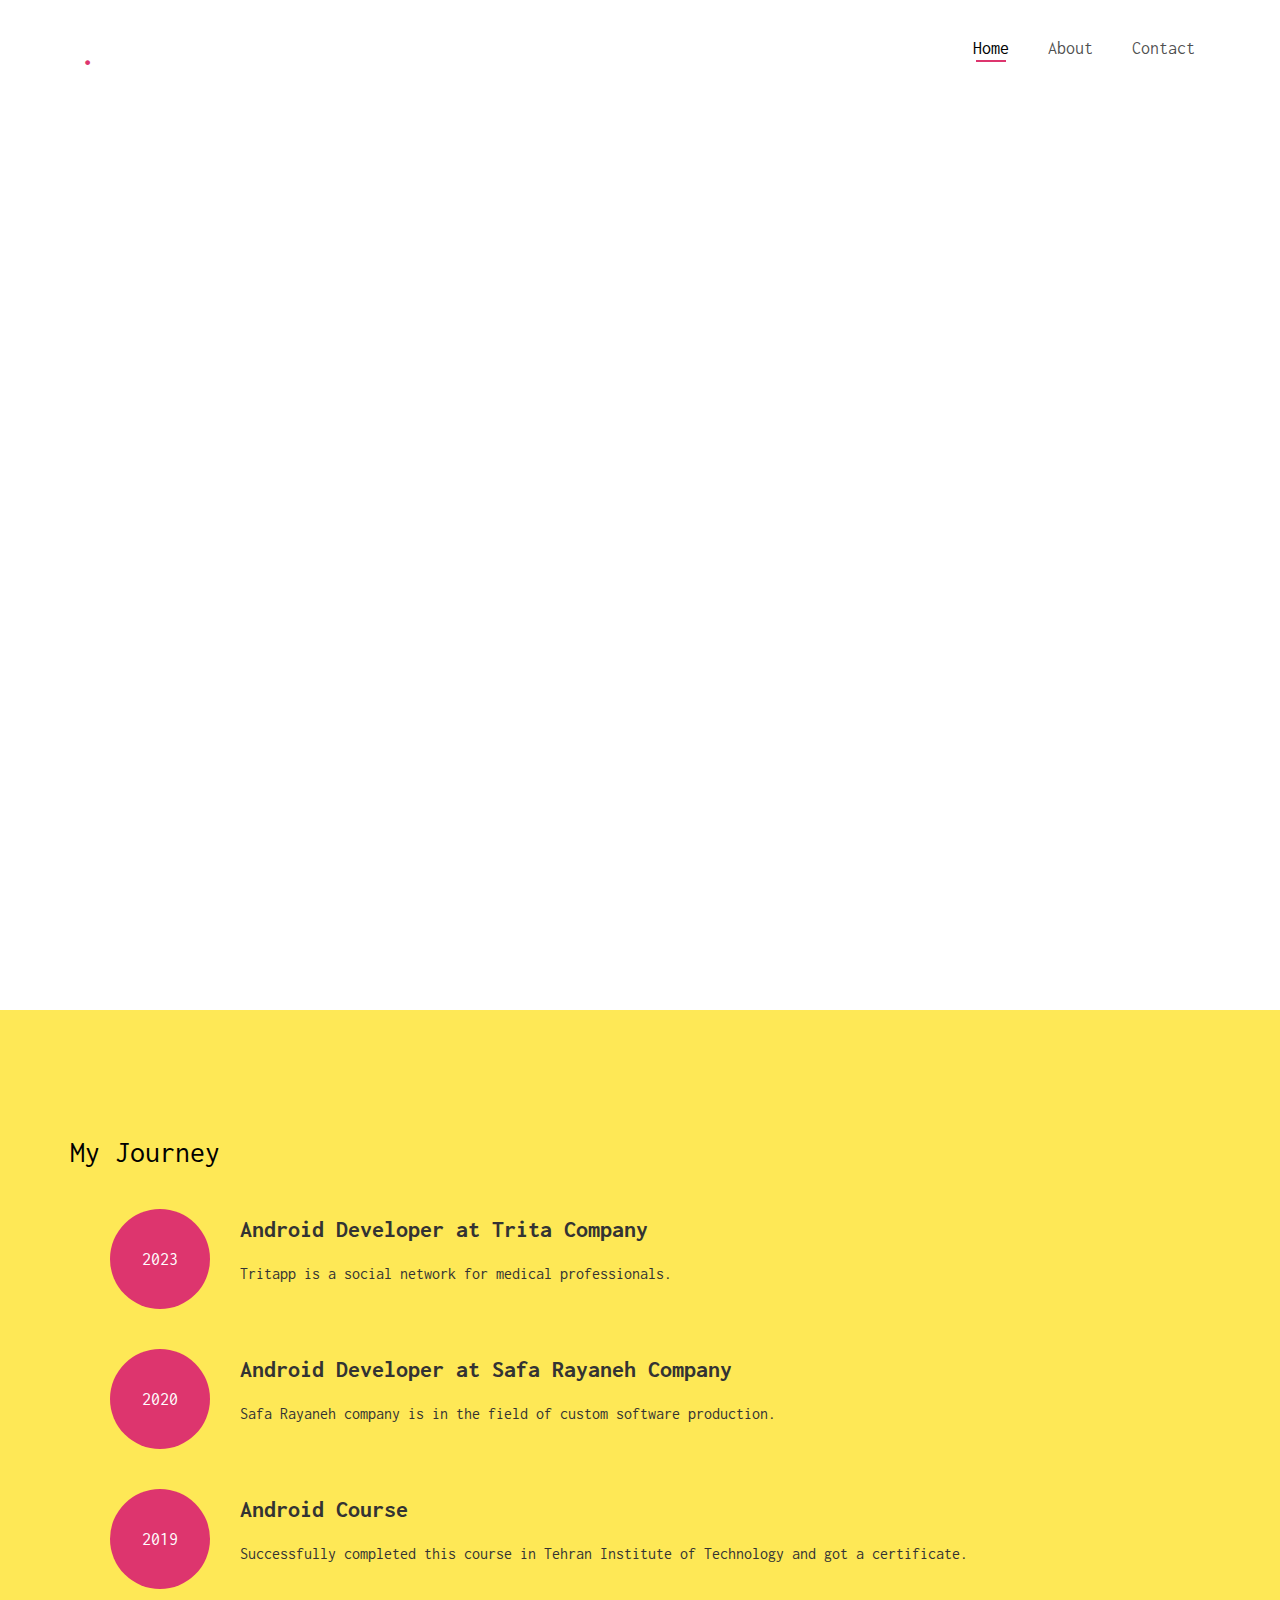
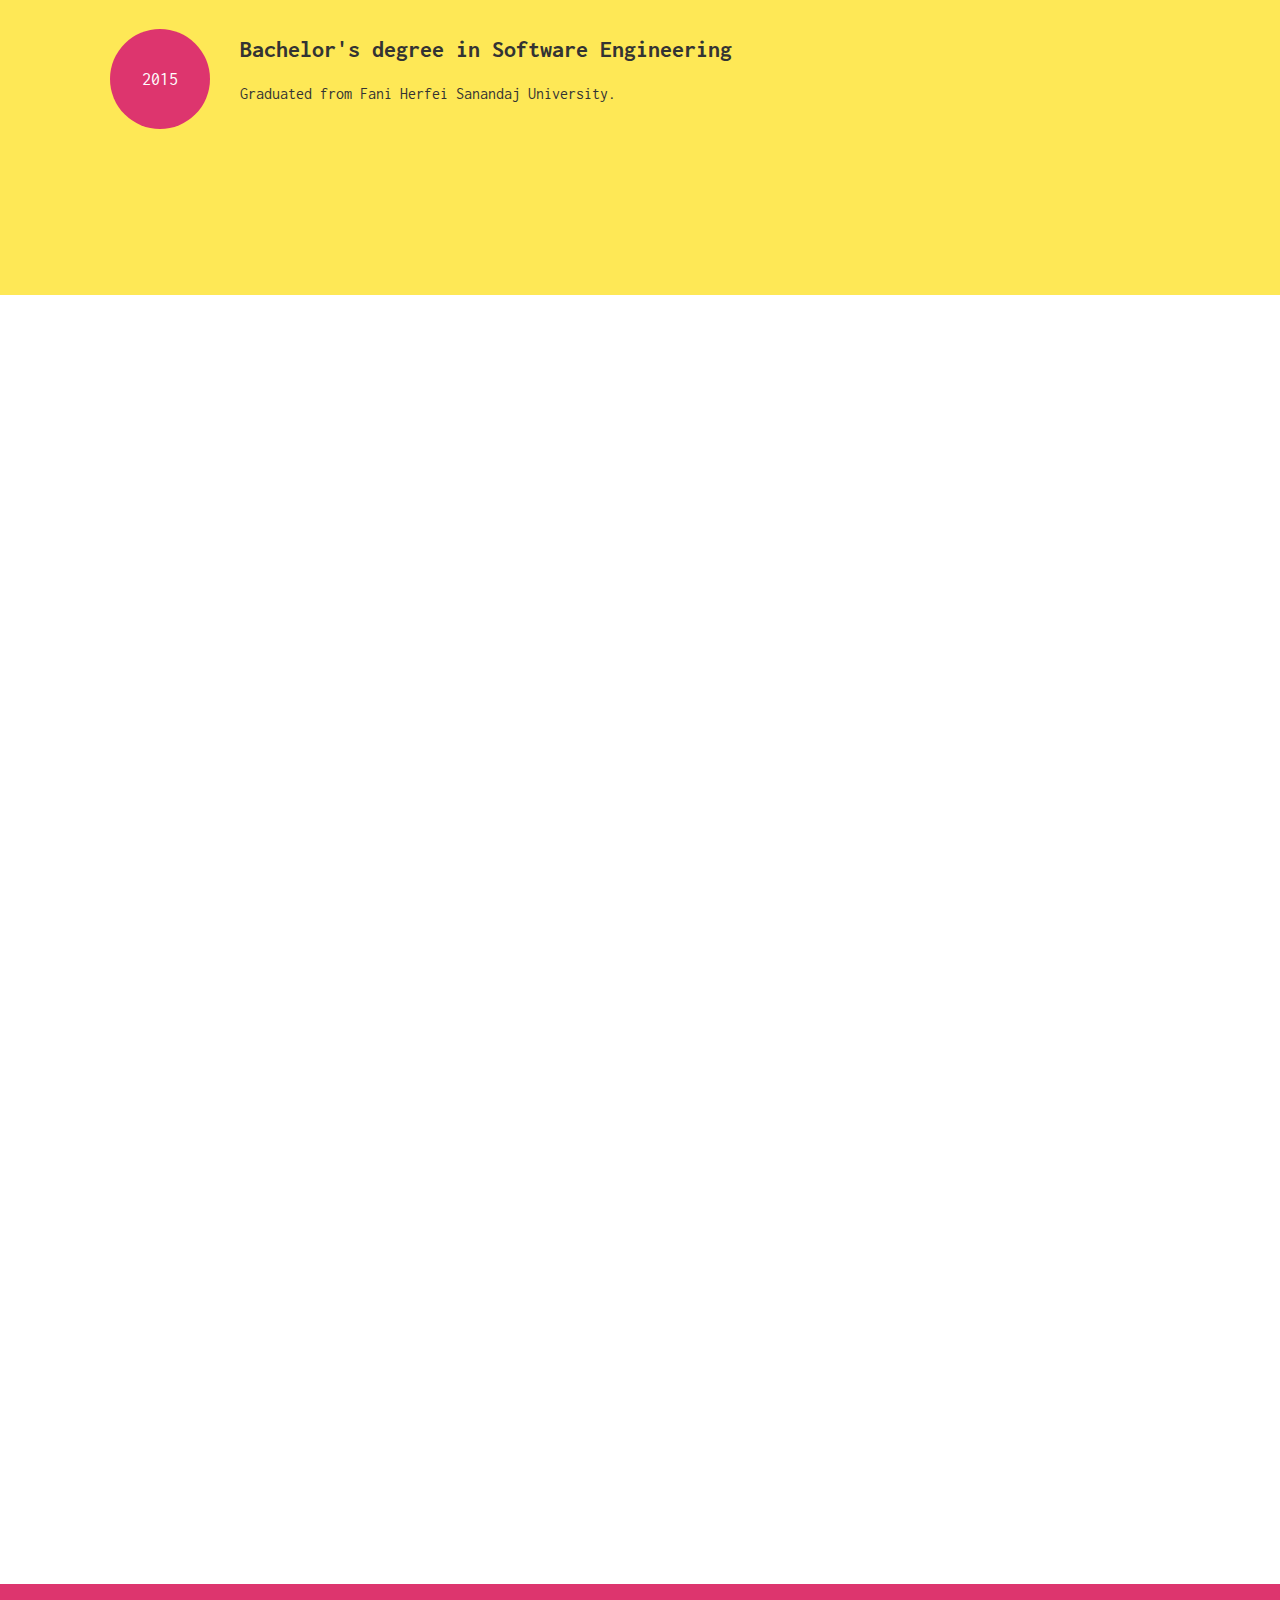
==== index.html @ fcc30fad "fix typo" ====
<!DOCTYPE HTML>
<html>
	<head>
	<meta charset="utf-8">
	<meta http-equiv="X-UA-Compatible" content="IE=edge">
	<title>Fatemeh Amani</title>
	<link rel="icon" type="image/png" href="images/Snapseed.jpeg">
	<meta name="viewport" content="width=device-width, initial-scale=1">
	<meta name="description" content="Fatemeh Amani Portfolio, Android Engineer" />
	<meta property="og:url" content="https://ftm-amani.github.io/">
	<meta property="og:title" content="Fatemeh Amani"/>
	<meta property="og:image" content="/images/link_prev"/>
	<meta property="og:site_name" content="Fatemeh Amani Portfolio"/>
	<meta property="og:description" content="Fatemeh Amani Portfolio, Android Engineer"/>
	<meta name="twitter:title" content="" />
	<meta name="twitter:image" content="" />
	<meta name="twitter:url" content="" />
	<meta name="twitter:card" content="" />

	<!-- <link href="https://fonts.googleapis.com/css?family=Work+Sans:300,400,500,700,800" rel="stylesheet">	 -->
	<link href="https://fonts.googleapis.com/css?family=Inconsolata:400,700" rel="stylesheet">
	
	<!-- Animate.css -->
	<link rel="stylesheet" href="css/animate.css">
	<!-- Icomoon Icon Fonts-->
	<link rel="stylesheet" href="css/icomoon.css">
	<!-- Bootstrap  -->
	<link rel="stylesheet" href="css/bootstrap.css">
	<!-- Flexslider  -->
	<link rel="stylesheet" href="css/flexslider.css">

	<!-- Theme style  -->
	<link rel="stylesheet" href="css/style.css">

	<!-- Modernizr JS -->
	<script src="js/modernizr-2.6.2.min.js"></script>
	<!-- FOR IE9 below -->
	<!--[if lt IE 9]>
	<script src="js/respond.min.js"></script>
	<![endif]-->

	</head>
	<body>
		
	<div class="fh5co-loader"></div>
	
	<div id="page">
	<nav class="fh5co-nav" role="navigation">
		<div class="top-menu">
			<div class="container">
				<div class="row">
					<div class="col-xs-2">
						<div id="fh5co-logo"><a href="index.html"> <span>.</span></a></div>
					</div>
					<div class="col-xs-10 text-right menu-1">
						<ul>
							<li class="active"><a href="index.html">Home</a></li>
							<li><a href="about.html">About</a></li>
							<li><a href="contact.html">Contact</a></li>
						</ul>
					</div>
				</div>
				
			</div>
		</div>
	</nav>

	<header id="fh5co-header" class="fh5co-cover js-fullheight" role="banner">
		<div class="overlay"></div>
		<div class="container">
			<div class="row">
				<div class="col-md-8 col-md-offset-2 text-center">
					<div class="display-t js-fullheight">
						<div class="display-tc js-fullheight animate-box" data-animate-effect="fadeIn">
							<h1>Hi I'm Fatemeh! An Android Engineer</h1>
							<h3>Welcome to my portfolio website!</h3>
							<h2>Software engineer with 3+ years of experience <br/>and a degree in Software Engineering. </h2>
							<p><a class="btn btn-primary btn-lg btn-demo" href="https://drive.google.com/file/d/1aONj9bUnPVr3xVka4IrszeZmKQ7oO79U/view?usp=sharing" download="your-resume.pdf" target="_blank">Download Resume</a></p>
						</div>
					</div>
				</div>
			</div>
		</div>
	</header>

		<div id="fh5co-features">
			<div class="container">
				<div class="services-padding">
					<style>
						.experience-container {
							display: flex;
							align-items: flex-start;
							margin: 40px;
						}

						.circle {
							width: 40px;
							height: 40px;
							padding: 50px;
							margin-right: 30px;
							background-color: #DD356E;
							border-radius: 50%;
							display: flex;
							justify-content: center;
							align-items: center;
							color: #fff;
							font-size: 18px;
							align-self: flex-start;
						}

						.experience-details {
							flex-grow: 1;
						}

						.experience-title {
							font-size: 24px;
							font-weight: bold;
							margin-bottom: 10px;
						}

						.experience-description {
							font-size: 16px;
							margin-bottom: 10px;
						}

						.experience-year {
							font-size: 14px;
							color: #777;
						}

						@media screen and (max-width: 768px) {
							.experience-container {
								flex-direction: column;
								align-items: flex-start;
							}
						}
					</style>

					<h2>My Journey</h2>
					<div class="experience-container">
						<div class="circle">2023</div>
						<div class="experience-details">
							<div class="experience-title">Android Developer at Trita Company</div>
							<div class="experience-description">Tritapp is a social network for medical professionals.
							</div>
						</div>
					</div>

					<div class="experience-container">
						<div class="circle">2020</div>
						<div class="experience-details">
							<div class="experience-title">Android Developer at Safa Rayaneh Company</div>
							<div class="experience-description">Safa Rayaneh company is in the field of custom software
								production.</div>
						</div>
					</div>

					<div class="experience-container">
						<div class="circle">2019</div>
						<div class="experience-details">
							<div class="experience-title">Android Course</div>
							<div class="experience-description">Successfully completed this course in Tehran Institute
								of Technology and got a certificate.</div>
						</div>
					</div>

					<div class="experience-container">
						<div class="circle">2015</div>
						<div class="experience-details">
							<div class="experience-title">Bachelor's degree in Software Engineering</div>
							<div class="experience-description">Graduated from Fani Herfei Sanandaj University.</div>
						</div>
					</div>
				</div>
			</div>
		</div>

	<div id="fh5co-blog">
		<div class="container">
			<div class="row animate-box">
				<div class="col-md-8 col-md-offset-2 text-center fh5co-heading">
					<h2>Recent Things I have developed throughout recent years</h2>
					<p>In this section, you'll find a selection of projects I've developed over the past few years. Each project represents a unique challenge and an opportunity for growth. Feel free to explore my work and get a glimpse of my skills and expertise.</p>
				</div>
			</div>
			<div class="row">
				<div class="col-md-4">
					<div class="fh5co-blog animate-box">
						<a href="#" class="blog-bg" style="background-image: url(images/ss2.jpg);"></a>
						<div class="blog-text">
							<h3><a href="#">Trit App</a></h3>
							<p>Tritapp connects medical professionals and plans to expand to include professionals from other fields for specialized support.</p>
						</div> 
					</div>
				</div>
				<div class="col-md-4">
					<div class="fh5co-blog animate-box">
						<a href="#" class="blog-bg" style="background-image: url(images/blog-2.jpg);"></a>
						<div class="blog-text">
							<h3><a href="#">Urban information management App</a></h3>
							<ul class="stuff">
							<p>The app is an urban information management tool for Android that offers real-time user location tracking.</p>
						</div> 
					</div>
				</div>
				<div class="col-md-4">
					<div class="fh5co-blog animate-box">
						<a href="#" class="blog-bg" style="background-image: url(images/ss3.jpg);"></a>
						<div class="blog-text">
							<h3><a href="#">To DO List</a></h3>
							<p>Useful To Do List app, Daily management of tasks, goals and projects.</p>
						</div> 
					</div>
				</div>
			</div>
		</div>
	</div>
	
	<div id="fh5co-started">
		<div class="overlay"></div>
		<div class="container">
			<div class="row animate-box">
				<div class="col-md-8 col-md-offset-2 text-center fh5co-heading">
					<h2>Hire ME!</h2>
					<p>Explore my skills and experience – I'm eager to contribute to your success.</p>
					<p><a href="contact.html" class="btn btn-default btn-lg">Contact Me</a></p>
				</div>
			</div>
		</div>
	</div>

	</div>

	<div class="gototop js-top">
		<a href="#" class="js-gotop"><i class="icon-arrow-up22"></i></a>
	</div>
	
	<!-- jQuery -->
	<script src="js/jquery.min.js"></script>
	<!-- jQuery Easing -->
	<script src="js/jquery.easing.1.3.js"></script>
	<!-- Bootstrap -->
	<script src="js/bootstrap.min.js"></script>
	<!-- Waypoints -->
	<script src="js/jquery.waypoints.min.js"></script>
	<!-- Flexslider -->
	<script src="js/jquery.flexslider-min.js"></script>
	<!-- Main -->
	<script src="js/main.js"></script>

	</body>
</html>
---- css/icomoon.css ----
@font-face {
    font-family: 'icomoon';
    src:    url('fonts/icomoon.eot?1oniuf');
    src:    url('fonts/icomoon.eot?1oniuf#iefix') format('embedded-opentype'),
        url('fonts/icomoon.ttf?1oniuf') format('truetype'),
        url('fonts/icomoon.woff?1oniuf') format('woff'),
        url('fonts/icomoon.svg?1oniuf#icomoon') format('svg');
    font-weight: normal;
    font-style: normal;
}

[class^="icon-"], [class*=" icon-"] {
    /* use !important to prevent issues with browser extensions that change fonts */
    font-family: 'icomoon' !important;
    speak: none;
    font-style: normal;
    font-weight: normal;
    font-variant: normal;
    text-transform: none;
    line-height: 1;

    /* Better Font Rendering =========== */
    -webkit-font-smoothing: antialiased;
    -moz-osx-font-smoothing: grayscale;
}

.icon-mobile:before {
    content: "\e000";
}
.icon-laptop:before {
    content: "\e001";
}
.icon-desktop:before {
    content: "\e002";
}
.icon-tablet:before {
    content: "\e003";
}
.icon-phone:before {
    content: "\e004";
}
.icon-document:before {
    content: "\e005";
}
.icon-documents:before {
    content: "\e006";
}
.icon-search:before {
    content: "\e007";
}
.icon-clipboard:before {
    content: "\e008";
}
.icon-newspaper:before {
    content: "\e009";
}
.icon-notebook:before {
    content: "\e00a";
}
.icon-book-open:before {
    content: "\e00b";
}
.icon-browser:before {
    content: "\e00c";
}
.icon-calendar:before {
    content: "\e00d";
}
.icon-presentation:before {
    content: "\e00e";
}
.icon-picture:before {
    content: "\e00f";
}
.icon-pictures:before {
    content: "\e010";
}
.icon-video:before {
    content: "\e011";
}
.icon-camera:before {
    content: "\e012";
}
.icon-printer:before {
    content: "\e013";
}
.icon-toolbox:before {
    content: "\e014";
}
.icon-briefcase:before {
    content: "\e015";
}
.icon-wallet:before {
    content: "\e016";
}
.icon-gift:before {
    content: "\e017";
}
.icon-bargraph:before {
    content: "\e018";
}
.icon-grid:before {
    content: "\e019";
}
.icon-expand:before {
    content: "\e01a";
}
.icon-focus:before {
    content: "\e01b";
}
.icon-edit:before {
    content: "\e01c";
}
.icon-adjustments:before {
    content: "\e01d";
}
.icon-ribbon:before {
    content: "\e01e";
}
.icon-hourglass:before {
    content: "\e01f";
}
.icon-lock:before {
    content: "\e020";
}
.icon-megaphone:before {
    content: "\e021";
}
.icon-shield:before {
    content: "\e022";
}
.icon-trophy:before {
    content: "\e023";
}
.icon-flag:before {
    content: "\e024";
}
.icon-map:before {
    content: "\e025";
}
.icon-puzzle:before {
    content: "\e026";
}
.icon-basket:before {
    content: "\e027";
}
.icon-envelope:before {
    content: "\e028";
}
.icon-streetsign:before {
    content: "\e029";
}
.icon-telescope:before {
    content: "\e02a";
}
.icon-gears:before {
    content: "\e02b";
}
.icon-key:before {
    content: "\e02c";
}
.icon-paperclip:before {
    content: "\e02d";
}
.icon-attachment:before {
    content: "\e02e";
}
.icon-pricetags:before {
    content: "\e02f";
}
.icon-lightbulb:before {
    content: "\e030";
}
.icon-layers:before {
    content: "\e031";
}
.icon-pencil:before {
    content: "\e032";
}
.icon-tools:before {
    content: "\e033";
}
.icon-tools-2:before {
    content: "\e034";
}
.icon-scissors:before {
    content: "\e035";
}
.icon-paintbrush:before {
    content: "\e036";
}
.icon-magnifying-glass:before {
    content: "\e037";
}
.icon-circle-compass:before {
    content: "\e038";
}
.icon-linegraph:before {
    content: "\e039";
}
.icon-mic:before {
    content: "\e03a";
}
.icon-strategy:before {
    content: "\e03b";
}
.icon-beaker:before {
    content: "\e03c";
}
.icon-caution:before {
    content: "\e03d";
}
.icon-recycle:before {
    content: "\e03e";
}
.icon-anchor:before {
    content: "\e03f";
}
.icon-profile-male:before {
    content: "\e040";
}
.icon-profile-female:before {
    content: "\e041";
}
.icon-bike:before {
    content: "\e042";
}
.icon-wine:before {
    content: "\e043";
}
.icon-hotairballoon:before {
    content: "\e044";
}
.icon-globe:before {
    content: "\e045";
}
.icon-genius:before {
    content: "\e046";
}
.icon-map-pin:before {
    content: "\e047";
}
.icon-dial:before {
    content: "\e048";
}
.icon-chat:before {
    content: "\e049";
}
.icon-heart:before {
    content: "\e04a";
}
.icon-cloud:before {
    content: "\e04b";
}
.icon-upload:before {
    content: "\e04c";
}
.icon-download:before {
    content: "\e04d";
}
.icon-target:before {
    content: "\e04e";
}
.icon-hazardous:before {
    content: "\e04f";
}
.icon-piechart:before {
    content: "\e050";
}
.icon-speedometer:before {
    content: "\e051";
}
.icon-global:before {
    content: "\e052";
}
.icon-compass:before {
    content: "\e053";
}
.icon-lifesaver:before {
    content: "\e054";
}
.icon-clock:before {
    content: "\e055";
}
.icon-aperture:before {
    content: "\e056";
}
.icon-quote:before {
    content: "\e057";
}
.icon-scope:before {
    content: "\e058";
}
.icon-alarmclock:before {
    content: "\e059";
}
.icon-refresh:before {
    content: "\e05a";
}
.icon-happy:before {
    content: "\e05b";
}
.icon-sad:before {
    content: "\e05c";
}
.icon-facebook:before {
    content: "\e05d";
}
.icon-twitter:before {
    content: "\e05e";
}
.icon-googleplus:before {
    content: "\e05f";
}
.icon-rss:before {
    content: "\e060";
}
.icon-tumblr:before {
    content: "\e061";
}
.icon-linkedin:before {
    content: "\e062";
}
.icon-dribbble:before {
    content: "\e063";
}
.icon-box2:before {
    content: "\ea82";
}
.icon-write:before {
    content: "\ea83";
}
.icon-clock2:before {
    content: "\ea84";
}
.icon-reply2:before {
    content: "\ea85";
}
.icon-reply-all2:before {
    content: "\ea86";
}
.icon-forward2:before {
    content: "\ea87";
}
.icon-flag2:before {
    content: "\ea88";
}
.icon-search2:before {
    content: "\ea89";
}
.icon-trash2:before {
    content: "\ea8a";
}
.icon-envelope2:before {
    content: "\ea8b";
}
.icon-bubble:before {
    content: "\ea8c";
}
.icon-bubbles:before {
    content: "\ea8d";
}
.icon-user2:before {
    content: "\ea8e";
}
.icon-users2:before {
    content: "\ea8f";
}
.icon-cloud2:before {
    content: "\ea90";
}
.icon-download2:before {
    content: "\ea91";
}
.icon-upload2:before {
    content: "\ea92";
}
.icon-rain:before {
    content: "\ea93";
}
.icon-sun:before {
    content: "\ea94";
}
.icon-moon2:before {
    content: "\ea95";
}
.icon-bell2:before {
    content: "\ea96";
}
.icon-folder2:before {
    content: "\ea97";
}
.icon-pin2:before {
    content: "\ea98";
}
.icon-sound2:before {
    content: "\ea99";
}
.icon-microphone:before {
    content: "\ea9a";
}
.icon-camera2:before {
    content: "\ea9b";
}
.icon-image2:before {
    content: "\ea9c";
}
.icon-cog2:before {
    content: "\ea9d";
}
.icon-calendar2:before {
    content: "\ea9e";
}
.icon-book2:before {
    content: "\ea9f";
}
.icon-map-marker:before {
    content: "\eaa0";
}
.icon-store:before {
    content: "\eaa1";
}
.icon-support:before {
    content: "\eaa2";
}
.icon-tag2:before {
    content: "\eaa3";
}
.icon-heart2:before {
    content: "\eaa4";
}
.icon-video-camera:before {
    content: "\eaa5";
}
.icon-trophy2:before {
    content: "\eaa6";
}
.icon-cart:before {
    content: "\eaa7";
}
.icon-eye2:before {
    content: "\eaa8";
}
.icon-cancel:before {
    content: "\eaa9";
}
.icon-chart:before {
    content: "\eaaa";
}
.icon-target2:before {
    content: "\eaab";
}
.icon-printer2:before {
    content: "\eaac";
}
.icon-location2:before {
    content: "\eaad";
}
.icon-bookmark2:before {
    content: "\eaae";
}
.icon-monitor:before {
    content: "\eaaf";
}
.icon-cross2:before {
    content: "\eab0";
}
.icon-plus2:before {
    content: "\eab1";
}
.icon-left:before {
    content: "\eab2";
}
.icon-up:before {
    content: "\eab3";
}
.icon-browser2:before {
    content: "\eab4";
}
.icon-windows:before {
    content: "\eab5";
}
.icon-switch2:before {
    content: "\eab6";
}
.icon-dashboard:before {
    content: "\eab7";
}
.icon-play:before {
    content: "\eab8";
}
.icon-fast-forward:before {
    content: "\eab9";
}
.icon-next:before {
    content: "\eaba";
}
.icon-refresh2:before {
    content: "\eabb";
}
.icon-film:before {
    content: "\eabc";
}
.icon-home2:before {
    content: "\eabd";
}
.icon-add-to-list:before {
    content: "\e901";
}
.icon-classic-computer:before {
    content: "\e902";
}
.icon-controller-fast-backward:before {
    content: "\e903";
}
.icon-creative-commons-attribution:before {
    content: "\e904";
}
.icon-creative-commons-noderivs:before {
    content: "\e905";
}
.icon-creative-commons-noncommercial-eu:before {
    content: "\e906";
}
.icon-creative-commons-noncommercial-us:before {
    content: "\e907";
}
.icon-creative-commons-public-domain:before {
    content: "\e908";
}
.icon-creative-commons-remix:before {
    content: "\e909";
}
.icon-creative-commons-share:before {
    content: "\e90a";
}
.icon-creative-commons-sharealike:before {
    content: "\e90b";
}
.icon-creative-commons:before {
    content: "\e90c";
}
.icon-document-landscape:before {
    content: "\e90d";
}
.icon-remove-user:before {
    content: "\e90e";
}
.icon-warning:before {
    content: "\e90f";
}
.icon-arrow-bold-down:before {
    content: "\e910";
}
.icon-arrow-bold-left:before {
    content: "\e911";
}
.icon-arrow-bold-right:before {
    content: "\e912";
}
.icon-arrow-bold-up:before {
    content: "\e913";
}
.icon-arrow-down:before {
    content: "\e914";
}
.icon-arrow-left:before {
    content: "\e915";
}
.icon-arrow-long-down:before {
    content: "\e916";
}
.icon-arrow-long-left:before {
    content: "\e917";
}
.icon-arrow-long-right:before {
    content: "\e918";
}
.icon-arrow-long-up:before {
    content: "\e919";
}
.icon-arrow-right:before {
    content: "\e91a";
}
.icon-arrow-up:before {
    content: "\e91b";
}
.icon-arrow-with-circle-down:before {
    content: "\e91c";
}
.icon-arrow-with-circle-left:before {
    content: "\e91d";
}
.icon-arrow-with-circle-right:before {
    content: "\e91e";
}
.icon-arrow-with-circle-up:before {
    content: "\e91f";
}
.icon-bookmark:before {
    content: "\e920";
}
.icon-bookmarks:before {
    content: "\e921";
}
.icon-chevron-down:before {
    content: "\e922";
}
.icon-chevron-left:before {
    content: "\e923";
}
.icon-chevron-right:before {
    content: "\e924";
}
.icon-chevron-small-down:before {
    content: "\e925";
}
.icon-chevron-small-left:before {
    content: "\e926";
}
.icon-chevron-small-right:before {
    content: "\e927";
}
.icon-chevron-small-up:before {
    content: "\e928";
}
.icon-chevron-thin-down:before {
    content: "\e929";
}
.icon-chevron-thin-left:before {
    content: "\e92a";
}
.icon-chevron-thin-right:before {
    content: "\e92b";
}
.icon-chevron-thin-up:before {
    content: "\e92c";
}
.icon-chevron-up:before {
    content: "\e92d";
}
.icon-chevron-with-circle-down:before {
    content: "\e92e";
}
.icon-chevron-with-circle-left:before {
    content: "\e92f";
}
.icon-chevron-with-circle-right:before {
    content: "\e930";
}
.icon-chevron-with-circle-up:before {
    content: "\e931";
}
.icon-cloud3:before {
    content: "\e932";
}
.icon-controller-fast-forward:before {
    content: "\e933";
}
.icon-controller-jump-to-start:before {
    content: "\e934";
}
.icon-controller-next:before {
    content: "\e935";
}
.icon-controller-paus:before {
    content: "\e936";
}
.icon-controller-play:before {
    content: "\e937";
}
.icon-controller-record:before {
    content: "\e938";
}
.icon-controller-stop:before {
    content: "\e939";
}
.icon-controller-volume:before {
    content: "\e93a";
}
.icon-dot-single:before {
    content: "\e93b";
}
.icon-dots-three-horizontal:before {
    content: "\e93c";
}
.icon-dots-three-vertical:before {
    content: "\e93d";
}
.icon-dots-two-horizontal:before {
    content: "\e93e";
}
.icon-dots-two-vertical:before {
    content: "\e93f";
}
.icon-download3:before {
    content: "\e940";
}
.icon-emoji-flirt:before {
    content: "\e941";
}
.icon-flow-branch:before {
    content: "\e942";
}
.icon-flow-cascade:before {
    content: "\e943";
}
.icon-flow-line:before {
    content: "\e944";
}
.icon-flow-parallel:before {
    content: "\e945";
}
.icon-flow-tree:before {
    content: "\e946";
}
.icon-install:before {
    content: "\e947";
}
.icon-layers2:before {
    content: "\e948";
}
.icon-open-book:before {
    content: "\e949";
}
.icon-resize-100:before {
    content: "\e94a";
}
.icon-resize-full-screen:before {
    content: "\e94b";
}
.icon-save:before {
    content: "\e94c";
}
.icon-select-arrows:before {
    content: "\e94d";
}
.icon-sound-mute:before {
    content: "\e94e";
}
.icon-sound:before {
    content: "\e94f";
}
.icon-trash:before {
    content: "\e950";
}
.icon-triangle-down:before {
    content: "\e951";
}
.icon-triangle-left:before {
    content: "\e952";
}
.icon-triangle-right:before {
    content: "\e953";
}
.icon-triangle-up:before {
    content: "\e954";
}
.icon-uninstall:before {
    content: "\e955";
}
.icon-upload-to-cloud:before {
    content: "\e956";
}
.icon-upload3:before {
    content: "\e957";
}
.icon-add-user:before {
    content: "\e958";
}
.icon-address:before {
    content: "\e959";
}
.icon-adjust:before {
    content: "\e95a";
}
.icon-air:before {
    content: "\e95b";
}
.icon-aircraft-landing:before {
    content: "\e95c";
}
.icon-aircraft-take-off:before {
    content: "\e95d";
}
.icon-aircraft:before {
    content: "\e95e";
}
.icon-align-bottom:before {
    content: "\e95f";
}
.icon-align-horizontal-middle:before {
    content: "\e960";
}
.icon-align-left:before {
    content: "\e961";
}
.icon-align-right:before {
    content: "\e962";
}
.icon-align-top:before {
    content: "\e963";
}
.icon-align-vertical-middle:before {
    content: "\e964";
}
.icon-archive:before {
    content: "\e965";
}
.icon-area-graph:before {
    content: "\e966";
}
.icon-attachment2:before {
    content: "\e967";
}
.icon-awareness-ribbon:before {
    content: "\e968";
}
.icon-back-in-time:before {
    content: "\e969";
}
.icon-back:before {
    content: "\e96a";
}
.icon-bar-graph:before {
    content: "\e96b";
}
.icon-battery:before {
    content: "\e96c";
}
.icon-beamed-note:before {
    content: "\e96d";
}
.icon-bell:before {
    content: "\e96e";
}
.icon-blackboard:before {
    content: "\e96f";
}
.icon-block:before {
    content: "\e970";
}
.icon-book:before {
    content: "\e971";
}
.icon-bowl:before {
    content: "\e972";
}
.icon-box:before {
    content: "\e973";
}
.icon-briefcase2:before {
    content: "\e974";
}
.icon-browser3:before {
    content: "\e975";
}
.icon-brush:before {
    content: "\e976";
}
.icon-bucket:before {
    content: "\e977";
}
.icon-cake:before {
    content: "\e978";
}
.icon-calculator:before {
    content: "\e979";
}
.icon-calendar3:before {
    content: "\e97a";
}
.icon-camera3:before {
    content: "\e97b";
}
.icon-ccw:before {
    content: "\e97c";
}
.icon-chat2:before {
    content: "\e97d";
}
.icon-check:before {
    content: "\e97e";
}
.icon-circle-with-cross:before {
    content: "\e97f";
}
.icon-circle-with-minus:before {
    content: "\e980";
}
.icon-circle-with-plus:before {
    content: "\e981";
}
.icon-circle:before {
    content: "\e982";
}
.icon-circular-graph:before {
    content: "\e983";
}
.icon-clapperboard:before {
    content: "\e984";
}
.icon-clipboard2:before {
    content: "\e985";
}
.icon-clock3:before {
    content: "\e986";
}
.icon-code:before {
    content: "\e987";
}
.icon-cog:before {
    content: "\e988";
}
.icon-colours:before {
    content: "\e989";
}
.icon-compass2:before {
    content: "\e98a";
}
.icon-copy:before {
    content: "\e98b";
}
.icon-credit-card:before {
    content: "\e98c";
}
.icon-credit:before {
    content: "\e98d";
}
.icon-cross:before {
    content: "\e98e";
}
.icon-cup:before {
    content: "\e98f";
}
.icon-cw:before {
    content: "\e990";
}
.icon-cycle:before {
    content: "\e991";
}
.icon-database:before {
    content: "\e992";
}
.icon-dial-pad:before {
    content: "\e993";
}
.icon-direction:before {
    content: "\e994";
}
.icon-document2:before {
    content: "\e995";
}
.icon-documents2:before {
    content: "\e996";
}
.icon-drink:before {
    content: "\e997";
}
.icon-drive:before {
    content: "\e998";
}
.icon-drop:before {
    content: "\e999";
}
.icon-edit2:before {
    content: "\e99a";
}
.icon-email:before {
    content: "\e99b";
}
.icon-emoji-happy:before {
    content: "\e99c";
}
.icon-emoji-neutral:before {
    content: "\e99d";
}
.icon-emoji-sad:before {
    content: "\e99e";
}
.icon-erase:before {
    content: "\e99f";
}
.icon-eraser:before {
    content: "\e9a0";
}
.icon-export:before {
    content: "\e9a1";
}
.icon-eye:before {
    content: "\e9a2";
}
.icon-feather:before {
    content: "\e9a3";
}
.icon-flag3:before {
    content: "\e9a4";
}
.icon-flash:before {
    content: "\e9a5";
}
.icon-flashlight:before {
    content: "\e9a6";
}
.icon-flat-brush:before {
    content: "\e9a7";
}
.icon-folder-images:before {
    content: "\e9a8";
}
.icon-folder-music:before {
    content: "\e9a9";
}
.icon-folder-video:before {
    content: "\e9aa";
}
.icon-folder:before {
    content: "\e9ab";
}
.icon-forward:before {
    content: "\e9ac";
}
.icon-funnel:before {
    content: "\e9ad";
}
.icon-game-controller:before {
    content: "\e9ae";
}
.icon-gauge:before {
    content: "\e9af";
}
.icon-globe2:before {
    content: "\e9b0";
}
.icon-graduation-cap:before {
    content: "\e9b1";
}
.icon-grid2:before {
    content: "\e9b2";
}
.icon-hair-cross:before {
    content: "\e9b3";
}
.icon-hand:before {
    content: "\e9b4";
}
.icon-heart-outlined:before {
    content: "\e9b5";
}
.icon-heart3:before {
    content: "\e9b6";
}
.icon-help-with-circle:before {
    content: "\e9b7";
}
.icon-help:before {
    content: "\e9b8";
}
.icon-home:before {
    content: "\e9b9";
}
.icon-hour-glass:before {
    content: "\e9ba";
}
.icon-image-inverted:before {
    content: "\e9bb";
}
.icon-image:before {
    content: "\e9bc";
}
.icon-images:before {
    content: "\e9bd";
}
.icon-inbox:before {
    content: "\e9be";
}
.icon-infinity:before {
    content: "\e9bf";
}
.icon-info-with-circle:before {
    content: "\e9c0";
}
.icon-info:before {
    content: "\e9c1";
}
.icon-key2:before {
    content: "\e9c2";
}
.icon-keyboard:before {
    content: "\e9c3";
}
.icon-lab-flask:before {
    content: "\e9c4";
}
.icon-landline:before {
    content: "\e9c5";
}
.icon-language:before {
    content: "\e9c6";
}
.icon-laptop2:before {
    content: "\e9c7";
}
.icon-leaf:before {
    content: "\e9c8";
}
.icon-level-down:before {
    content: "\e9c9";
}
.icon-level-up:before {
    content: "\e9ca";
}
.icon-lifebuoy:before {
    content: "\e9cb";
}
.icon-light-bulb:before {
    content: "\e9cc";
}
.icon-light-down:before {
    content: "\e9cd";
}
.icon-light-up:before {
    content: "\e9ce";
}
.icon-line-graph:before {
    content: "\e9cf";
}
.icon-link:before {
    content: "\e9d0";
}
.icon-list:before {
    content: "\e9d1";
}
.icon-location-pin:before {
    content: "\e9d2";
}
.icon-location:before {
    content: "\e9d3";
}
.icon-lock-open:before {
    content: "\e9d4";
}
.icon-lock2:before {
    content: "\e9d5";
}
.icon-log-out:before {
    content: "\e9d6";
}
.icon-login:before {
    content: "\e9d7";
}
.icon-loop:before {
    content: "\e9d8";
}
.icon-magnet:before {
    content: "\e9d9";
}
.icon-magnifying-glass2:before {
    content: "\e9da";
}
.icon-mail:before {
    content: "\e9db";
}
.icon-man:before {
    content: "\e9dc";
}
.icon-map2:before {
    content: "\e9dd";
}
.icon-mask:before {
    content: "\e9de";
}
.icon-medal:before {
    content: "\e9df";
}
.icon-megaphone2:before {
    content: "\e9e0";
}
.icon-menu:before {
    content: "\e9e1";
}
.icon-message:before {
    content: "\e9e2";
}
.icon-mic2:before {
    content: "\e9e3";
}
.icon-minus:before {
    content: "\e9e4";
}
.icon-mobile2:before {
    content: "\e9e5";
}
.icon-modern-mic:before {
    content: "\e9e6";
}
.icon-moon:before {
    content: "\e9e7";
}
.icon-mouse:before {
    content: "\e9e8";
}
.icon-music:before {
    content: "\e9e9";
}
.icon-network:before {
    content: "\e9ea";
}
.icon-new-message:before {
    content: "\e9eb";
}
.icon-new:before {
    content: "\e9ec";
}
.icon-news:before {
    content: "\e9ed";
}
.icon-note:before {
    content: "\e9ee";
}
.icon-notification:before {
    content: "\e9ef";
}
.icon-old-mobile:before {
    content: "\e9f0";
}
.icon-old-phone:before {
    content: "\e9f1";
}
.icon-palette:before {
    content: "\e9f2";
}
.icon-paper-plane:before {
    content: "\e9f3";
}
.icon-pencil2:before {
    content: "\e9f4";
}
.icon-phone2:before {
    content: "\e9f5";
}
.icon-pie-chart:before {
    content: "\e9f6";
}
.icon-pin:before {
    content: "\e9f7";
}
.icon-plus:before {
    content: "\e9f8";
}
.icon-popup:before {
    content: "\e9f9";
}
.icon-power-plug:before {
    content: "\e9fa";
}
.icon-price-ribbon:before {
    content: "\e9fb";
}
.icon-price-tag:before {
    content: "\e9fc";
}
.icon-print:before {
    content: "\e9fd";
}
.icon-progress-empty:before {
    content: "\e9fe";
}
.icon-progress-full:before {
    content: "\e9ff";
}
.icon-progress-one:before {
    content: "\ea00";
}
.icon-progress-two:before {
    content: "\ea01";
}
.icon-publish:before {
    content: "\ea02";
}
.icon-quote2:before {
    content: "\ea03";
}
.icon-radio:before {
    content: "\ea04";
}
.icon-reply-all:before {
    content: "\ea05";
}
.icon-reply:before {
    content: "\ea06";
}
.icon-retweet:before {
    content: "\ea07";
}
.icon-rocket:before {
    content: "\ea08";
}
.icon-round-brush:before {
    content: "\ea09";
}
.icon-rss2:before {
    content: "\ea0a";
}
.icon-ruler:before {
    content: "\ea0b";
}
.icon-scissors2:before {
    content: "\ea0c";
}
.icon-share-alternitive:before {
    content: "\ea0d";
}
.icon-share:before {
    content: "\ea0e";
}
.icon-shareable:before {
    content: "\ea0f";
}
.icon-shield2:before {
    content: "\ea10";
}
.icon-shop:before {
    content: "\ea11";
}
.icon-shopping-bag:before {
    content: "\ea12";
}
.icon-shopping-basket:before {
    content: "\ea13";
}
.icon-shopping-cart:before {
    content: "\ea14";
}
.icon-shuffle:before {
    content: "\ea15";
}
.icon-signal:before {
    content: "\ea16";
}
.icon-sound-mix:before {
    content: "\ea17";
}
.icon-sports-club:before {
    content: "\ea18";
}
.icon-spreadsheet:before {
    content: "\ea19";
}
.icon-squared-cross:before {
    content: "\ea1a";
}
.icon-squared-minus:before {
    content: "\ea1b";
}
.icon-squared-plus:before {
    content: "\ea1c";
}
.icon-star-outlined:before {
    content: "\ea1d";
}
.icon-star:before {
    content: "\ea1e";
}
.icon-stopwatch:before {
    content: "\ea1f";
}
.icon-suitcase:before {
    content: "\ea20";
}
.icon-swap:before {
    content: "\ea21";
}
.icon-sweden:before {
    content: "\ea22";
}
.icon-switch:before {
    content: "\ea23";
}
.icon-tablet2:before {
    content: "\ea24";
}
.icon-tag:before {
    content: "\ea25";
}
.icon-text-document-inverted:before {
    content: "\ea26";
}
.icon-text-document:before {
    content: "\ea27";
}
.icon-text:before {
    content: "\ea28";
}
.icon-thermometer:before {
    content: "\ea29";
}
.icon-thumbs-down:before {
    content: "\ea2a";
}
.icon-thumbs-up:before {
    content: "\ea2b";
}
.icon-thunder-cloud:before {
    content: "\ea2c";
}
.icon-ticket:before {
    content: "\ea2d";
}
.icon-time-slot:before {
    content: "\ea2e";
}
.icon-tools2:before {
    content: "\ea2f";
}
.icon-traffic-cone:before {
    content: "\ea30";
}
.icon-tree:before {
    content: "\ea31";
}
.icon-trophy3:before {
    content: "\ea32";
}
.icon-tv:before {
    content: "\ea33";
}
.icon-typing:before {
    content: "\ea34";
}
.icon-unread:before {
    content: "\ea35";
}
.icon-untag:before {
    content: "\ea36";
}
.icon-user:before {
    content: "\ea37";
}
.icon-users:before {
    content: "\ea38";
}
.icon-v-card:before {
    content: "\ea39";
}
.icon-video2:before {
    content: "\ea3a";
}
.icon-vinyl:before {
    content: "\ea3b";
}
.icon-voicemail:before {
    content: "\ea3c";
}
.icon-wallet2:before {
    content: "\ea3d";
}
.icon-water:before {
    content: "\ea3e";
}
.icon-500px-with-circle:before {
    content: "\ea3f";
}
.icon-500px:before {
    content: "\ea40";
}
.icon-basecamp:before {
    content: "\ea41";
}
.icon-behance:before {
    content: "\ea42";
}
.icon-creative-cloud:before {
    content: "\ea43";
}
.icon-dropbox:before {
    content: "\ea44";
}
.icon-evernote:before {
    content: "\ea45";
}
.icon-flattr:before {
    content: "\ea46";
}
.icon-foursquare:before {
    content: "\ea47";
}
.icon-google-drive:before {
    content: "\ea48";
}
.icon-google-hangouts:before {
    content: "\ea49";
}
.icon-grooveshark:before {
    content: "\ea4a";
}
.icon-icloud:before {
    content: "\ea4b";
}
.icon-mixi:before {
    content: "\ea4c";
}
.icon-onedrive:before {
    content: "\ea4d";
}
.icon-paypal:before {
    content: "\ea4e";
}
.icon-picasa:before {
    content: "\ea4f";
}
.icon-qq:before {
    content: "\ea50";
}
.icon-rdio-with-circle:before {
    content: "\ea51";
}
.icon-renren:before {
    content: "\ea52";
}
.icon-scribd:before {
    content: "\ea53";
}
.icon-sina-weibo:before {
    content: "\ea54";
}
.icon-skype-with-circle:before {
    content: "\ea55";
}
.icon-skype:before {
    content: "\ea56";
}
.icon-slideshare:before {
    content: "\ea57";
}
.icon-smashing:before {
    content: "\ea58";
}
.icon-soundcloud:before {
    content: "\ea59";
}
.icon-spotify-with-circle:before {
    content: "\ea5a";
}
.icon-spotify:before {
    content: "\ea5b";
}
.icon-swarm:before {
    content: "\ea5c";
}
.icon-vine-with-circle:before {
    content: "\ea5d";
}
.icon-vine:before {
    content: "\ea5e";
}
.icon-vk-alternitive:before {
    content: "\ea5f";
}
.icon-vk-with-circle:before {
    content: "\ea60";
}
.icon-vk:before {
    content: "\ea61";
}
.icon-xing-with-circle:before {
    content: "\ea62";
}
.icon-xing:before {
    content: "\ea63";
}
.icon-yelp:before {
    content: "\ea64";
}
.icon-dribbble-with-circle:before {
    content: "\ea65";
}
.icon-dribbble2:before {
    content: "\ea66";
}
.icon-facebook-with-circle:before {
    content: "\ea67";
}
.icon-facebook2:before {
    content: "\ea68";
}
.icon-flickr-with-circle:before {
    content: "\ea69";
}
.icon-flickr:before {
    content: "\ea6a";
}
.icon-github-with-circle:before {
    content: "\ea6b";
}
.icon-github:before {
    content: "\ea6c";
}
.icon-google-with-circle:before {
    content: "\ea6d";
}
.icon-google:before {
    content: "\ea6e";
}
.icon-instagram-with-circle:before {
    content: "\ea6f";
}
.icon-instagram:before {
    content: "\ea70";
}
.icon-lastfm-with-circle:before {
    content: "\ea71";
}
.icon-lastfm:before {
    content: "\ea72";
}
.icon-linkedin-with-circle:before {
    content: "\ea73";
}
.icon-linkedin2:before {
    content: "\ea74";
}
.icon-pinterest-with-circle:before {
    content: "\ea75";
}
.icon-pinterest:before {
    content: "\ea76";
}
.icon-rdio:before {
    content: "\ea77";
}
.icon-stumbleupon-with-circle:before {
    content: "\ea78";
}
.icon-stumbleupon:before {
    content: "\ea79";
}
.icon-tumblr-with-circle:before {
    content: "\ea7a";
}
.icon-tumblr2:before {
    content: "\ea7b";
}
.icon-twitter-with-circle:before {
    content: "\ea7c";
}
.icon-twitter2:before {
    content: "\ea7d";
}
.icon-vimeo-with-circle:before {
    content: "\ea7e";
}
.icon-vimeo:before {
    content: "\ea7f";
}
.icon-youtube-with-circle:before {
    content: "\ea80";
}
.icon-youtube:before {
    content: "\ea81";
}
.icon-home3:before {
    content: "\eabe";
}
.icon-home22:before {
    content: "\eabf";
}
.icon-home32:before {
    content: "\eac0";
}
.icon-office:before {
    content: "\eac1";
}
.icon-newspaper2:before {
    content: "\eac2";
}
.icon-pencil3:before {
    content: "\eac3";
}
.icon-pencil22:before {
    content: "\eac4";
}
.icon-quill:before {
    content: "\eac5";
}
.icon-pen:before {
    content: "\eac6";
}
.icon-blog:before {
    content: "\eac7";
}
.icon-eyedropper:before {
    content: "\eac8";
}
.icon-droplet:before {
    content: "\eac9";
}
.icon-paint-format:before {
    content: "\eaca";
}
.icon-image3:before {
    content: "\eacb";
}
.icon-images2:before {
    content: "\eacc";
}
.icon-camera4:before {
    content: "\eacd";
}
.icon-headphones:before {
    content: "\eace";
}
.icon-music2:before {
    content: "\eacf";
}
.icon-play2:before {
    content: "\ead0";
}
.icon-film2:before {
    content: "\ead1";
}
.icon-video-camera2:before {
    content: "\ead2";
}
.icon-dice:before {
    content: "\ead3";
}
.icon-pacman:before {
    content: "\ead4";
}
.icon-spades:before {
    content: "\ead5";
}
.icon-clubs:before {
    content: "\ead6";
}
.icon-diamonds:before {
    content: "\ead7";
}
.icon-bullhorn:before {
    content: "\ead8";
}
.icon-connection:before {
    content: "\ead9";
}
.icon-podcast:before {
    content: "\eada";
}
.icon-feed:before {
    content: "\eadb";
}
.icon-mic3:before {
    content: "\eadc";
}
.icon-book3:before {
    content: "\eadd";
}
.icon-books:before {
    content: "\eade";
}
.icon-library:before {
    content: "\eadf";
}
.icon-file-text:before {
    content: "\eae0";
}
.icon-profile:before {
    content: "\eae1";
}
.icon-file-empty:before {
    content: "\eae2";
}
.icon-files-empty:before {
    content: "\eae3";
}
.icon-file-text2:before {
    content: "\eae4";
}
.icon-file-picture:before {
    content: "\eae5";
}
.icon-file-music:before {
    content: "\eae6";
}
.icon-file-play:before {
    content: "\eae7";
}
.icon-file-video:before {
    content: "\eae8";
}
.icon-file-zip:before {
    content: "\eae9";
}
.icon-copy2:before {
    content: "\eaea";
}
.icon-paste:before {
    content: "\eaeb";
}
.icon-stack:before {
    content: "\eaec";
}
.icon-folder3:before {
    content: "\eaed";
}
.icon-folder-open:before {
    content: "\eaee";
}
.icon-folder-plus:before {
    content: "\eaef";
}
.icon-folder-minus:before {
    content: "\eaf0";
}
.icon-folder-download:before {
    content: "\eaf1";
}
.icon-folder-upload:before {
    content: "\eaf2";
}
.icon-price-tag2:before {
    content: "\eaf3";
}
.icon-price-tags:before {
    content: "\eaf4";
}
.icon-barcode:before {
    content: "\eaf5";
}
.icon-qrcode:before {
    content: "\eaf6";
}
.icon-ticket2:before {
    content: "\eaf7";
}
.icon-cart2:before {
    content: "\eaf8";
}
.icon-coin-dollar:before {
    content: "\eaf9";
}
.icon-coin-euro:before {
    content: "\eafa";
}
.icon-coin-pound:before {
    content: "\eafb";
}
.icon-coin-yen:before {
    content: "\eafc";
}
.icon-credit-card2:before {
    content: "\eafd";
}
.icon-calculator2:before {
    content: "\eafe";
}
.icon-lifebuoy2:before {
    content: "\eaff";
}
.icon-phone3:before {
    content: "\eb00";
}
.icon-phone-hang-up:before {
    content: "\eb01";
}
.icon-address-book:before {
    content: "\eb02";
}
.icon-envelop:before {
    content: "\eb03";
}
.icon-pushpin:before {
    content: "\eb04";
}
.icon-location3:before {
    content: "\eb05";
}
.icon-location22:before {
    content: "\eb06";
}
.icon-compass3:before {
    content: "\eb07";
}
.icon-compass22:before {
    content: "\eb08";
}
.icon-map3:before {
    content: "\eb09";
}
.icon-map22:before {
    content: "\eb0a";
}
.icon-history:before {
    content: "\eb0b";
}
.icon-clock4:before {
    content: "\eb0c";
}
.icon-clock22:before {
    content: "\eb0d";
}
.icon-alarm:before {
    content: "\eb0e";
}
.icon-bell3:before {
    content: "\eb0f";
}
.icon-stopwatch2:before {
    content: "\eb10";
}
.icon-calendar4:before {
    content: "\eb11";
}
.icon-printer3:before {
    content: "\eb12";
}
.icon-keyboard2:before {
    content: "\eb13";
}
.icon-display:before {
    content: "\eb14";
}
.icon-laptop3:before {
    content: "\eb15";
}
.icon-mobile3:before {
    content: "\eb16";
}
.icon-mobile22:before {
    content: "\eb17";
}
.icon-tablet3:before {
    content: "\eb18";
}
.icon-tv2:before {
    content: "\eb19";
}
.icon-drawer:before {
    content: "\eb1a";
}
.icon-drawer2:before {
    content: "\eb1b";
}
.icon-box-add:before {
    content: "\eb1c";
}
.icon-box-remove:before {
    content: "\eb1d";
}
.icon-download4:before {
    content: "\eb1e";
}
.icon-upload4:before {
    content: "\eb1f";
}
.icon-floppy-disk:before {
    content: "\eb20";
}
.icon-drive2:before {
    content: "\eb21";
}
.icon-database2:before {
    content: "\eb22";
}
.icon-undo:before {
    content: "\eb23";
}
.icon-redo:before {
    content: "\eb24";
}
.icon-undo2:before {
    content: "\eb25";
}
.icon-redo2:before {
    content: "\eb26";
}
.icon-forward3:before {
    content: "\eb27";
}
.icon-reply3:before {
    content: "\eb28";
}
.icon-bubble2:before {
    content: "\eb29";
}
.icon-bubbles2:before {
    content: "\eb2a";
}
.icon-bubbles22:before {
    content: "\eb2b";
}
.icon-bubble22:before {
    content: "\eb2c";
}
.icon-bubbles3:before {
    content: "\eb2d";
}
.icon-bubbles4:before {
    content: "\eb2e";
}
.icon-user3:before {
    content: "\eb2f";
}
.icon-users3:before {
    content: "\eb30";
}
.icon-user-plus:before {
    content: "\eb31";
}
.icon-user-minus:before {
    content: "\eb32";
}
.icon-user-check:before {
    content: "\eb33";
}
.icon-user-tie:before {
    content: "\eb34";
}
.icon-quotes-left:before {
    content: "\eb35";
}
.icon-quotes-right:before {
    content: "\eb36";
}
.icon-hour-glass2:before {
    content: "\eb37";
}
.icon-spinner:before {
    content: "\eb38";
}
.icon-spinner2:before {
    content: "\eb39";
}
.icon-spinner3:before {
    content: "\eb3a";
}
.icon-spinner4:before {
    content: "\eb3b";
}
.icon-spinner5:before {
    content: "\eb3c";
}
.icon-spinner6:before {
    content: "\eb3d";
}
.icon-spinner7:before {
    content: "\eb3e";
}
.icon-spinner8:before {
    content: "\eb3f";
}
.icon-spinner9:before {
    content: "\eb40";
}
.icon-spinner10:before {
    content: "\eb41";
}
.icon-spinner11:before {
    content: "\eb42";
}
.icon-binoculars:before {
    content: "\eb43";
}
.icon-search3:before {
    content: "\eb44";
}
.icon-zoom-in:before {
    content: "\eb45";
}
.icon-zoom-out:before {
    content: "\eb46";
}
.icon-enlarge:before {
    content: "\eb47";
}
.icon-shrink:before {
    content: "\eb48";
}
.icon-enlarge2:before {
    content: "\eb49";
}
.icon-shrink2:before {
    content: "\eb4a";
}
.icon-key3:before {
    content: "\eb4b";
}
.icon-key22:before {
    content: "\eb4c";
}
.icon-lock3:before {
    content: "\eb4d";
}
.icon-unlocked:before {
    content: "\eb4e";
}
.icon-wrench:before {
    content: "\eb4f";
}
.icon-equalizer:before {
    content: "\eb50";
}
.icon-equalizer2:before {
    content: "\eb51";
}
.icon-cog3:before {
    content: "\eb52";
}
.icon-cogs:before {
    content: "\eb53";
}
.icon-hammer:before {
    content: "\eb54";
}
.icon-magic-wand:before {
    content: "\eb55";
}
.icon-aid-kit:before {
    content: "\eb56";
}
.icon-bug:before {
    content: "\eb57";
}
.icon-pie-chart2:before {
    content: "\eb58";
}
.icon-stats-dots:before {
    content: "\eb59";
}
.icon-stats-bars:before {
    content: "\eb5a";
}
.icon-stats-bars2:before {
    content: "\eb5b";
}
.icon-trophy4:before {
    content: "\eb5c";
}
.icon-gift2:before {
    content: "\eb5d";
}
.icon-glass:before {
    content: "\eb5e";
}
.icon-glass2:before {
    content: "\eb5f";
}
.icon-mug:before {
    content: "\eb60";
}
.icon-spoon-knife:before {
    content: "\eb61";
}
.icon-leaf2:before {
    content: "\eb62";
}
.icon-rocket2:before {
    content: "\eb63";
}
.icon-meter:before {
    content: "\eb64";
}
.icon-meter2:before {
    content: "\eb65";
}
.icon-hammer2:before {
    content: "\eb66";
}
.icon-fire:before {
    content: "\eb67";
}
.icon-lab:before {
    content: "\eb68";
}
.icon-magnet2:before {
    content: "\eb69";
}
.icon-bin:before {
    content: "\eb6a";
}
.icon-bin2:before {
    content: "\eb6b";
}
.icon-briefcase3:before {
    content: "\eb6c";
}
.icon-airplane:before {
    content: "\eb6d";
}
.icon-truck:before {
    content: "\eb6e";
}
.icon-road:before {
    content: "\eb6f";
}
.icon-accessibility:before {
    content: "\eb70";
}
.icon-target3:before {
    content: "\eb71";
}
.icon-shield3:before {
    content: "\eb72";
}
.icon-power:before {
    content: "\eb73";
}
.icon-switch3:before {
    content: "\eb74";
}
.icon-power-cord:before {
    content: "\eb75";
}
.icon-clipboard3:before {
    content: "\eb76";
}
.icon-list-numbered:before {
    content: "\eb77";
}
.icon-list2:before {
    content: "\eb78";
}
.icon-list22:before {
    content: "\eb79";
}
.icon-tree2:before {
    content: "\eb7a";
}
.icon-menu2:before {
    content: "\eb7b";
}
.icon-menu22:before {
    content: "\eb7c";
}
.icon-menu3:before {
    content: "\eb7d";
}
.icon-menu4:before {
    content: "\eb7e";
}
.icon-cloud4:before {
    content: "\eb7f";
}
.icon-cloud-download:before {
    content: "\eb80";
}
.icon-cloud-upload:before {
    content: "\eb81";
}
.icon-cloud-check:before {
    content: "\eb82";
}
.icon-download22:before {
    content: "\eb83";
}
.icon-upload22:before {
    content: "\eb84";
}
.icon-download32:before {
    content: "\eb85";
}
.icon-upload32:before {
    content: "\eb86";
}
.icon-sphere:before {
    content: "\eb87";
}
.icon-earth:before {
    content: "\eb88";
}
.icon-link2:before {
    content: "\eb89";
}
.icon-flag4:before {
    content: "\eb8a";
}
.icon-attachment3:before {
    content: "\eb8b";
}
.icon-eye3:before {
    content: "\eb8c";
}
.icon-eye-plus:before {
    content: "\eb8d";
}
.icon-eye-minus:before {
    content: "\eb8e";
}
.icon-eye-blocked:before {
    content: "\eb8f";
}
.icon-bookmark3:before {
    content: "\eb90";
}
.icon-bookmarks2:before {
    content: "\eb91";
}
.icon-sun2:before {
    content: "\eb92";
}
.icon-contrast:before {
    content: "\eb93";
}
.icon-brightness-contrast:before {
    content: "\eb94";
}
.icon-star-empty:before {
    content: "\eb95";
}
.icon-star-half:before {
    content: "\eb96";
}
.icon-star-full:before {
    content: "\eb97";
}
.icon-heart4:before {
    content: "\eb98";
}
.icon-heart-broken:before {
    content: "\eb99";
}
.icon-man2:before {
    content: "\eb9a";
}
.icon-woman:before {
    content: "\eb9b";
}
.icon-man-woman:before {
    content: "\eb9c";
}
.icon-happy2:before {
    content: "\eb9d";
}
.icon-happy22:before {
    content: "\eb9e";
}
.icon-smile:before {
    content: "\eb9f";
}
.icon-smile2:before {
    content: "\eba0";
}
.icon-tongue:before {
    content: "\eba1";
}
.icon-tongue2:before {
    content: "\eba2";
}
.icon-sad2:before {
    content: "\eba3";
}
.icon-sad22:before {
    content: "\eba4";
}
.icon-wink:before {
    content: "\eba5";
}
.icon-wink2:before {
    content: "\eba6";
}
.icon-grin:before {
    content: "\eba7";
}
.icon-grin2:before {
    content: "\eba8";
}
.icon-cool:before {
    content: "\eba9";
}
.icon-cool2:before {
    content: "\ebaa";
}
.icon-angry:before {
    content: "\ebab";
}
.icon-angry2:before {
    content: "\ebac";
}
.icon-evil:before {
    content: "\ebad";
}
.icon-evil2:before {
    content: "\ebae";
}
.icon-shocked:before {
    content: "\ebaf";
}
.icon-shocked2:before {
    content: "\ebb0";
}
.icon-baffled:before {
    content: "\ebb1";
}
.icon-baffled2:before {
    content: "\ebb2";
}
.icon-confused:before {
    content: "\ebb3";
}
.icon-confused2:before {
    content: "\ebb4";
}
.icon-neutral:before {
    content: "\ebb5";
}
.icon-neutral2:before {
    content: "\ebb6";
}
.icon-hipster:before {
    content: "\ebb7";
}
.icon-hipster2:before {
    content: "\ebb8";
}
.icon-wondering:before {
    content: "\ebb9";
}
.icon-wondering2:before {
    content: "\ebba";
}
.icon-sleepy:before {
    content: "\ebbb";
}
.icon-sleepy2:before {
    content: "\ebbc";
}
.icon-frustrated:before {
    content: "\ebbd";
}
.icon-frustrated2:before {
    content: "\ebbe";
}
.icon-crying:before {
    content: "\ebbf";
}
.icon-crying2:before {
    content: "\ebc0";
}
.icon-point-up:before {
    content: "\ebc1";
}
.icon-point-right:before {
    content: "\ebc2";
}
.icon-point-down:before {
    content: "\ebc3";
}
.icon-point-left:before {
    content: "\ebc4";
}
.icon-warning2:before {
    content: "\ebc5";
}
.icon-notification2:before {
    content: "\ebc6";
}
.icon-question:before {
    content: "\ebc7";
}
.icon-plus3:before {
    content: "\ebc8";
}
.icon-minus2:before {
    content: "\ebc9";
}
.icon-info2:before {
    content: "\ebca";
}
.icon-cancel-circle:before {
    content: "\ebcb";
}
.icon-blocked:before {
    content: "\ebcc";
}
.icon-cross3:before {
    content: "\ebcd";
}
.icon-checkmark:before {
    content: "\ebce";
}
.icon-checkmark2:before {
    content: "\ebcf";
}
.icon-spell-check:before {
    content: "\ebd0";
}
.icon-enter:before {
    content: "\ebd1";
}
.icon-exit:before {
    content: "\ebd2";
}
.icon-play22:before {
    content: "\ebd3";
}
.icon-pause:before {
    content: "\ebd4";
}
.icon-stop:before {
    content: "\ebd5";
}
.icon-previous:before {
    content: "\ebd6";
}
.icon-next2:before {
    content: "\ebd7";
}
.icon-backward:before {
    content: "\ebd8";
}
.icon-forward22:before {
    content: "\ebd9";
}
.icon-play3:before {
    content: "\ebda";
}
.icon-pause2:before {
    content: "\ebdb";
}
.icon-stop2:before {
    content: "\ebdc";
}
.icon-backward2:before {
    content: "\ebdd";
}
.icon-forward32:before {
    content: "\ebde";
}
.icon-first:before {
    content: "\ebdf";
}
.icon-last:before {
    content: "\ebe0";
}
.icon-previous2:before {
    content: "\ebe1";
}
.icon-next22:before {
    content: "\ebe2";
}
.icon-eject:before {
    content: "\ebe3";
}
.icon-volume-high:before {
    content: "\ebe4";
}
.icon-volume-medium:before {
    content: "\ebe5";
}
.icon-volume-low:before {
    content: "\ebe6";
}
.icon-volume-mute:before {
    content: "\ebe7";
}
.icon-volume-mute2:before {
    content: "\ebe8";
}
.icon-volume-increase:before {
    content: "\ebe9";
}
.icon-volume-decrease:before {
    content: "\ebea";
}
.icon-loop2:before {
    content: "\ebeb";
}
.icon-loop22:before {
    content: "\ebec";
}
.icon-infinite:before {
    content: "\ebed";
}
.icon-shuffle2:before {
    content: "\ebee";
}
.icon-arrow-up-left:before {
    content: "\ebef";
}
.icon-arrow-up2:before {
    content: "\ebf0";
}
.icon-arrow-up-right:before {
    content: "\ebf1";
}
.icon-arrow-right2:before {
    content: "\ebf2";
}
.icon-arrow-down-right:before {
    content: "\ebf3";
}
.icon-arrow-down2:before {
    content: "\ebf4";
}
.icon-arrow-down-left:before {
    content: "\ebf5";
}
.icon-arrow-left2:before {
    content: "\ebf6";
}
.icon-arrow-up-left2:before {
    content: "\ebf7";
}
.icon-arrow-up22:before {
    content: "\ebf8";
}
.icon-arrow-up-right2:before {
    content: "\ebf9";
}
.icon-arrow-right22:before {
    content: "\ebfa";
}
.icon-arrow-down-right2:before {
    content: "\ebfb";
}
.icon-arrow-down22:before {
    content: "\ebfc";
}
.icon-arrow-down-left2:before {
    content: "\ebfd";
}
.icon-arrow-left22:before {
    content: "\ebfe";
}
.icon-circle-up:before {
    content: "\e900";
}
.icon-circle-right:before {
    content: "\ebff";
}
.icon-circle-down:before {
    content: "\ec00";
}
.icon-circle-left:before {
    content: "\ec01";
}
.icon-tab:before {
    content: "\ec02";
}
.icon-move-up:before {
    content: "\ec03";
}
.icon-move-down:before {
    content: "\ec04";
}
.icon-sort-alpha-asc:before {
    content: "\ec05";
}
.icon-sort-alpha-desc:before {
    content: "\ec06";
}
.icon-sort-numeric-asc:before {
    content: "\ec07";
}
.icon-sort-numberic-desc:before {
    content: "\ec08";
}
.icon-sort-amount-asc:before {
    content: "\ec09";
}
.icon-sort-amount-desc:before {
    content: "\ec0a";
}
.icon-command:before {
    content: "\ec0b";
}
.icon-shift:before {
    content: "\ec0c";
}
.icon-ctrl:before {
    content: "\ec0d";
}
.icon-opt:before {
    content: "\ec0e";
}
.icon-checkbox-checked:before {
    content: "\ec0f";
}
.icon-checkbox-unchecked:before {
    content: "\ec10";
}
.icon-radio-checked:before {
    content: "\ec11";
}
.icon-radio-checked2:before {
    content: "\ec12";
}
.icon-radio-unchecked:before {
    content: "\ec13";
}
.icon-crop:before {
    content: "\ec14";
}
.icon-make-group:before {
    content: "\ec15";
}
.icon-ungroup:before {
    content: "\ec16";
}
.icon-scissors3:before {
    content: "\ec17";
}
.icon-filter:before {
    content: "\ec18";
}
.icon-font:before {
    content: "\ec19";
}
.icon-ligature:before {
    content: "\ec1a";
}
.icon-ligature2:before {
    content: "\ec1b";
}
.icon-text-height:before {
    content: "\ec1c";
}
.icon-text-width:before {
    content: "\ec1d";
}
.icon-font-size:before {
    content: "\ec1e";
}
.icon-bold:before {
    content: "\ec1f";
}
.icon-underline:before {
    content: "\ec20";
}
.icon-italic:before {
    content: "\ec21";
}
.icon-strikethrough:before {
    content: "\ec22";
}
.icon-omega:before {
    content: "\ec23";
}
.icon-sigma:before {
    content: "\ec24";
}
.icon-page-break:before {
    content: "\ec25";
}
.icon-superscript:before {
    content: "\ec26";
}
.icon-subscript:before {
    content: "\ec27";
}
.icon-superscript2:before {
    content: "\ec28";
}
.icon-subscript2:before {
    content: "\ec29";
}
.icon-text-color:before {
    content: "\ec2a";
}
.icon-pagebreak:before {
    content: "\ec2b";
}
.icon-clear-formatting:before {
    content: "\ec2c";
}
.icon-table:before {
    content: "\ec2d";
}
.icon-table2:before {
    content: "\ec2e";
}
.icon-insert-template:before {
    content: "\ec2f";
}
.icon-pilcrow:before {
    content: "\ec30";
}
.icon-ltr:before {
    content: "\ec31";
}
.icon-rtl:before {
    content: "\ec32";
}
.icon-section:before {
    content: "\ec33";
}
.icon-paragraph-left:before {
    content: "\ec34";
}
.icon-paragraph-center:before {
    content: "\ec35";
}
.icon-paragraph-right:before {
    content: "\ec36";
}
.icon-paragraph-justify:before {
    content: "\ec37";
}
.icon-indent-increase:before {
    content: "\ec38";
}
.icon-indent-decrease:before {
    content: "\ec39";
}
.icon-share2:before {
    content: "\ec3a";
}
.icon-new-tab:before {
    content: "\ec3b";
}
.icon-embed:before {
    content: "\ec3c";
}
.icon-embed2:before {
    content: "\ec3d";
}
.icon-terminal:before {
    content: "\ec3e";
}
.icon-share22:before {
    content: "\ec3f";
}
.icon-mail2:before {
    content: "\ec40";
}
.icon-mail22:before {
    content: "\ec41";
}
.icon-mail3:before {
    content: "\ec42";
}
.icon-mail4:before {
    content: "\ec43";
}
.icon-amazon:before {
    content: "\ec44";
}
.icon-google2:before {
    content: "\ec45";
}
.icon-google22:before {
    content: "\ec46";
}
.icon-google3:before {
    content: "\ec47";
}
.icon-google-plus:before {
    content: "\ec48";
}
.icon-google-plus2:before {
    content: "\ec49";
}
.icon-google-plus3:before {
    content: "\ec4a";
}
.icon-hangouts:before {
    content: "\ec4b";
}
.icon-google-drive2:before {
    content: "\ec4c";
}
.icon-facebook3:before {
    content: "\ec4d";
}
.icon-facebook22:before {
    content: "\ec4e";
}
.icon-instagram2:before {
    content: "\ec4f";
}
.icon-whatsapp:before {
    content: "\ec50";
}
.icon-spotify2:before {
    content: "\ec51";
}
.icon-telegram:before {
    content: "\ec52";
}
.icon-twitter3:before {
    content: "\ec53";
}
.icon-vine2:before {
    content: "\ec54";
}
.icon-vk2:before {
    content: "\ec55";
}
.icon-renren2:before {
    content: "\ec56";
}
.icon-sina-weibo2:before {
    content: "\ec57";
}
.icon-rss3:before {
    content: "\ec58";
}
.icon-rss22:before {
    content: "\ec59";
}
.icon-youtube2:before {
    content: "\ec5a";
}
.icon-youtube22:before {
    content: "\ec5b";
}
.icon-twitch:before {
    content: "\ec5c";
}
.icon-vimeo2:before {
    content: "\ec5d";
}
.icon-vimeo22:before {
    content: "\ec5e";
}
.icon-lanyrd:before {
    content: "\ec5f";
}
.icon-flickr2:before {
    content: "\ec60";
}
.icon-flickr22:before {
    content: "\ec61";
}
.icon-flickr3:before {
    content: "\ec62";
}
.icon-flickr4:before {
    content: "\ec63";
}
.icon-dribbble3:before {
    content: "\ec64";
}
.icon-behance2:before {
    content: "\ec65";
}
.icon-behance22:before {
    content: "\ec66";
}
.icon-deviantart:before {
    content: "\ec67";
}
.icon-500px2:before {
    content: "\ec68";
}
.icon-steam:before {
    content: "\ec69";
}
.icon-steam2:before {
    content: "\ec6a";
}
.icon-dropbox2:before {
    content: "\ec6b";
}
.icon-onedrive2:before {
    content: "\ec6c";
}
.icon-github2:before {
    content: "\ec6d";
}
.icon-npm:before {
    content: "\ec6e";
}
.icon-basecamp2:before {
    content: "\ec6f";
}
.icon-trello:before {
    content: "\ec70";
}
.icon-wordpress:before {
    content: "\ec71";
}
.icon-joomla:before {
    content: "\ec72";
}
.icon-ello:before {
    content: "\ec73";
}
.icon-blogger:before {
    content: "\ec74";
}
.icon-blogger2:before {
    content: "\ec75";
}
.icon-tumblr3:before {
    content: "\ec76";
}
.icon-tumblr22:before {
    content: "\ec77";
}
.icon-yahoo:before {
    content: "\ec78";
}
.icon-yahoo2:before {
    content: "\ec79";
}
.icon-tux:before {
    content: "\ec7a";
}
.icon-appleinc:before {
    content: "\ec7b";
}
.icon-finder:before {
    content: "\ec7c";
}
.icon-android:before {
    content: "\ec7d";
}
.icon-windows2:before {
    content: "\ec7e";
}
.icon-windows8:before {
    content: "\ec7f";
}
.icon-soundcloud2:before {
    content: "\ec80";
}
.icon-soundcloud22:before {
    content: "\ec81";
}
.icon-skype2:before {
    content: "\ec82";
}
.icon-reddit:before {
    content: "\ec83";
}
.icon-hackernews:before {
    content: "\ec84";
}
.icon-wikipedia:before {
    content: "\ec85";
}
.icon-linkedin3:before {
    content: "\ec86";
}
.icon-linkedin22:before {
    content: "\ec87";
}
.icon-lastfm2:before {
    content: "\ec88";
}
.icon-lastfm22:before {
    content: "\ec89";
}
.icon-delicious:before {
    content: "\ec8a";
}
.icon-stumbleupon2:before {
    content: "\ec8b";
}
.icon-stumbleupon22:before {
    content: "\ec8c";
}
.icon-stackoverflow:before {
    content: "\ec8d";
}
.icon-pinterest2:before {
    content: "\ec8e";
}
.icon-pinterest22:before {
    content: "\ec8f";
}
.icon-xing2:before {
    content: "\ec90";
}
.icon-xing22:before {
    content: "\ec91";
}
.icon-flattr2:before {
    content: "\ec92";
}
.icon-foursquare2:before {
    content: "\ec93";
}
.icon-yelp2:before {
    content: "\ec94";
}
.icon-paypal2:before {
    content: "\ec95";
}
.icon-chrome:before {
    content: "\ec96";
}
.icon-firefox:before {
    content: "\ec97";
}
.icon-IE:before {
    content: "\ec98";
}
.icon-edge:before {
    content: "\ec99";
}
.icon-safari:before {
    content: "\ec9a";
}
.icon-opera:before {
    content: "\ec9b";
}
.icon-file-pdf:before {
    content: "\ec9c";
}
.icon-file-openoffice:before {
    content: "\ec9d";
}
.icon-file-word:before {
    content: "\ec9e";
}
.icon-file-excel:before {
    content: "\ec9f";
}
.icon-libreoffice:before {
    content: "\eca0";
}
.icon-html-five:before {
    content: "\eca1";
}
.icon-html-five2:before {
    content: "\eca2";
}
.icon-css3:before {
    content: "\eca3";
}
.icon-git:before {
    content: "\eca4";
}
.icon-codepen:before {
    content: "\eca5";
}
.icon-svg:before {
    content: "\eca6";
}
.icon-IcoMoon:before {
    content: "\eca7";
}
---- css/style.css ----
@font-face {
  font-family: 'icomoon';
  src: url("../fonts/icomoon/icomoon.eot?srf3rx");
  src: url("../fonts/icomoon/icomoon.eot?srf3rx#iefix") format("embedded-opentype"), url("../fonts/icomoon/icomoon.ttf?srf3rx") format("truetype"), url("../fonts/icomoon/icomoon.woff?srf3rx") format("woff"), url("../fonts/icomoon/icomoon.svg?srf3rx#icomoon") format("svg");
  font-weight: normal;
  font-style: normal;
}
/* =======================================================
*
* 	Template Style 
*
* ======================================================= */
body {
  font-family: "Inconsolata", Arial, sans-serif;
  font-weight: 400;
  font-size: 18px;
  line-height: 1.7;
  color: #333333;
  background: #fff;
}

#page {
  position: relative;
  overflow-x: hidden;
  width: 100%;
  height: 100%;
  -webkit-transition: 0.5s;
  -o-transition: 0.5s;
  transition: 0.5s;
}
.offcanvas #page {
  overflow: hidden;
  position: absolute;
}
.offcanvas #page:after {
  -webkit-transition: 2s;
  -o-transition: 2s;
  transition: 2s;
  position: absolute;
  top: 0;
  right: 0;
  bottom: 0;
  left: 0;
  z-index: 101;
  background: rgba(0, 0, 0, 0.7);
  content: "";
}

a {
  color: #DD356E;
  -webkit-transition: 0.5s;
  -o-transition: 0.5s;
  transition: 0.5s;
}
a:hover, a:active, a:focus {
  color: #DD356E;
  outline: none;
  text-decoration: none;
}

p {
  margin-bottom: 30px;
}

h1, h2, h3, h4, h5, h6, figure {
  color: #000;
  font-family: "Inconsolata", Arial, sans-serif;
  font-weight: 400;
  margin: 0 0 20px 0;
}

::-webkit-selection {
  color: #fff;
  background: #DD356E;
}

::-moz-selection {
  color: #fff;
  background: #DD356E;
}

::selection {
  color: #fff;
  background: #DD356E;
}

.fh5co-nav {
  background: #fff;
}
.fh5co-nav .top-menu {
  padding: 28px 0;
}
.fh5co-nav #fh5co-logo {
  font-size: 32px;
  margin: 0;
  padding: 0;
  text-transform: uppercase;
  font-weight: 700;
  font-family: "Inconsolata", Arial, sans-serif;
}
.fh5co-nav #fh5co-logo a span {
  color: #DD356E;
}
.fh5co-nav a {
  padding: 5px 10px;
  color: #000;
}
@media screen and (max-width: 768px) {
  .fh5co-nav .menu-1 {
    display: none;
  }
}
.fh5co-nav ul {
  padding: 0;
  margin: 5px 0 0 0;
}
.fh5co-nav ul li {
  padding: 0;
  margin: 0;
  list-style: none;
  display: inline;
}
.fh5co-nav ul li a {
  font-size: 18px;
  padding: 30px 15px;
  color: rgba(0, 0, 0, 0.7);
  -webkit-transition: 0.5s;
  -o-transition: 0.5s;
  transition: 0.5s;
}
.fh5co-nav ul li a:hover, .fh5co-nav ul li a:focus, .fh5co-nav ul li a:active {
  color: black;
}
.fh5co-nav ul li.has-dropdown {
  position: relative;
}
.fh5co-nav ul li.has-dropdown .dropdown {
  width: 140px;
  -webkit-box-shadow: 0px 14px 33px -9px rgba(0, 0, 0, 0.75);
  -moz-box-shadow: 0px 14px 33px -9px rgba(0, 0, 0, 0.75);
  box-shadow: 0px 14px 33px -9px rgba(0, 0, 0, 0.75);
  z-index: 1002;
  visibility: hidden;
  opacity: 0;
  position: absolute;
  top: 40px;
  left: 0;
  text-align: left;
  background: #000;
  padding: 20px;
  -webkit-border-radius: 4px;
  -moz-border-radius: 4px;
  -ms-border-radius: 4px;
  border-radius: 4px;
  -webkit-transition: 0s;
  -o-transition: 0s;
  transition: 0s;
}
.fh5co-nav ul li.has-dropdown .dropdown:before {
  bottom: 100%;
  left: 40px;
  border: solid transparent;
  content: " ";
  height: 0;
  width: 0;
  position: absolute;
  pointer-events: none;
  border-bottom-color: #000;
  border-width: 8px;
  margin-left: -8px;
}
.fh5co-nav ul li.has-dropdown .dropdown li {
  display: block;
  margin-bottom: 7px;
}
.fh5co-nav ul li.has-dropdown .dropdown li:last-child {
  margin-bottom: 0;
}
.fh5co-nav ul li.has-dropdown .dropdown li a {
  padding: 2px 0;
  display: block;
  color: #999999;
  line-height: 1.2;
  text-transform: none;
  font-size: 13px;
  letter-spacing: 0;
}
.fh5co-nav ul li.has-dropdown .dropdown li a:hover {
  color: #fff;
}
.fh5co-nav ul li.has-dropdown:hover a, .fh5co-nav ul li.has-dropdown:focus a {
  color: #000;
}
.fh5co-nav ul li.btn-cta a {
  padding: 30px 0px !important;
  color: #fff;
}
.fh5co-nav ul li.btn-cta a span {
  background: #dd356e;
  padding: 4px 10px;
  display: -moz-inline-stack;
  display: inline-block;
  zoom: 1;
  *display: inline;
  -webkit-transition: 0.3s;
  -o-transition: 0.3s;
  transition: 0.3s;
  -webkit-border-radius: 100px;
  -moz-border-radius: 100px;
  -ms-border-radius: 100px;
  border-radius: 100px;
}
.fh5co-nav ul li.btn-cta a:hover span {
  -webkit-box-shadow: 0px 14px 20px -9px rgba(0, 0, 0, 0.75);
  -moz-box-shadow: 0px 14px 20px -9px rgba(0, 0, 0, 0.75);
  box-shadow: 0px 14px 20px -9px rgba(0, 0, 0, 0.75);
}
.fh5co-nav ul li.active > a {
  color: #000 !important;
  position: relative;
}
.fh5co-nav ul li.active > a:after {
  position: absolute;
  bottom: 25px;
  left: 0;
  right: 0;
  content: '';
  width: 30px;
  height: 2px;
  background: #DD356E;
  margin: 0 auto;
}

#fh5co-counter,
.fh5co-bg,
.product {
  background-size: cover;
  background-position: top center;
  background-repeat: no-repeat;
  position: relative;
}

.fh5co-video {
  overflow: hidden;
}
@media screen and (max-width: 992px) {
  .fh5co-video {
    height: 450px;
  }
}
.fh5co-video a {
  z-index: 1001;
  position: absolute;
  top: 50%;
  left: 50%;
  margin-top: -45px;
  margin-left: -45px;
  width: 90px;
  height: 90px;
  display: table;
  text-align: center;
  background: #fff;
  -webkit-box-shadow: 0px 14px 30px -15px rgba(0, 0, 0, 0.75);
  -moz-box-shadow: 0px 14px 30px -15px rgba(0, 0, 0, 0.75);
  -ms-box-shadow: 0px 14px 30px -15px rgba(0, 0, 0, 0.75);
  -o-box-shadow: 0px 14px 30px -15px rgba(0, 0, 0, 0.75);
  box-shadow: 0px 14px 30px -15px rgba(0, 0, 0, 0.75);
  -webkit-border-radius: 50%;
  -moz-border-radius: 50%;
  -ms-border-radius: 50%;
  border-radius: 50%;
}
.fh5co-video a i {
  text-align: center;
  display: table-cell;
  vertical-align: middle;
  font-size: 40px;
}
.fh5co-video .overlay {
  position: absolute;
  top: 0;
  left: 0;
  right: 0;
  bottom: 0;
  background: rgba(0, 0, 0, 0.3);
  -webkit-transition: 0.5s;
  -o-transition: 0.5s;
  transition: 0.5s;
}
.fh5co-video:hover .overlay {
  background: rgba(0, 0, 0, 0.7);
}
.fh5co-video:hover a {
  -webkit-transform: scale(1.1);
  -moz-transform: scale(1.1);
  -ms-transform: scale(1.1);
  -o-transform: scale(1.1);
  transform: scale(1.1);
}

#fh5co-header .display-tc,
.fh5co-cover .display-tc {
  display: table-cell !important;
  vertical-align: middle;
}
#fh5co-header .display-tc h1, #fh5co-header .display-tc h2,
.fh5co-cover .display-tc h1,
.fh5co-cover .display-tc h2 {
  margin: 0;
  padding: 0;
  color: black;
}
#fh5co-header .display-tc h1,
.fh5co-cover .display-tc h1 {
  margin-bottom: 20px;
  font-size: 54px;
  line-height: 1.3;
  font-weight: 300;
}
@media screen and (max-width: 768px) {
  #fh5co-header .display-tc h1,
  .fh5co-cover .display-tc h1 {
    font-size: 30px;
  }
}
#fh5co-header .display-tc h2,
.fh5co-cover .display-tc h2 {
  font-size: 20px;
  line-height: 1.5;
  margin-bottom: 30px;
}
#fh5co-header .display-tc .btn,
.fh5co-cover .display-tc .btn {
  padding: 15px 30px;
  color: #fff;
  border: none !important;
  font-size: 18px;
}
@media screen and (max-width: 768px) {
  #fh5co-header .display-tc .btn,
  .fh5co-cover .display-tc .btn {
    width: 80%;
    margin: 0 auto;
  }
}
#fh5co-header .display-tc .btn.btn-learn,
.fh5co-cover .display-tc .btn.btn-learn {
  background: #fee856;
  border: none;
  color: #000 !important;
}
#fh5co-header .display-tc .btn.btn-learn:hover, #fh5co-header .display-tc .btn.btn-learn:focus,
.fh5co-cover .display-tc .btn.btn-learn:hover,
.fh5co-cover .display-tc .btn.btn-learn:focus {
  background: rgba(254, 232, 86, 0.9) !important;
  color: #000 !important;
}
#fh5co-header .display-tc .btn:hover, #fh5co-header .display-tc .btn:focus,
.fh5co-cover .display-tc .btn:hover,
.fh5co-cover .display-tc .btn:focus {
  color: #fff !important;
}
#fh5co-header .display-tc .btn.btn-demo,
.fh5co-cover .display-tc .btn.btn-demo {
  background: #dd356e;
  border: none;
}
#fh5co-header .display-tc .btn.btn-demo:hover, #fh5co-header .display-tc .btn.btn-demo:focus,
.fh5co-cover .display-tc .btn.btn-demo:hover,
.fh5co-cover .display-tc .btn.btn-demo:focus {
  background: rgba(221, 53, 110, 0.9) !important;
  color: #fff !important;
}
#fh5co-header .display-tc .btn:hover,
.fh5co-cover .display-tc .btn:hover {
  background: #DD356E !important;
  -webkit-box-shadow: 0px 14px 30px -15px rgba(0, 0, 0, 0.75) !important;
  -moz-box-shadow: 0px 14px 30px -15px rgba(0, 0, 0, 0.75) !important;
  box-shadow: 0px 14px 30px -15px rgba(0, 0, 0, 0.75) !important;
}
#fh5co-header .display-tc .form-inline .form-group,
.fh5co-cover .display-tc .form-inline .form-group {
  width: 100% !important;
  margin-bottom: 10px;
}
#fh5co-header .display-tc .form-inline .form-group .form-control,
.fh5co-cover .display-tc .form-inline .form-group .form-control {
  width: 100%;
  background: #fff;
  border: none;
}

#fh5co-features {
  background: #FEE856;
}
#fh5co-features .services-padding {
  padding: 7em 0;
}
#fh5co-features .feature-left {
  margin-bottom: 40px;
  float: left;
}
@media screen and (max-width: 992px) {
  #fh5co-features .feature-left {
    margin-bottom: 30px;
  }
}
#fh5co-features .feature-left .icon i {
  font-size: 30px;
  color: #1a1a1a !important;
}
#fh5co-features .feature-left .icon {
  display: table;
  float: left;
  text-align: center;
  width: 60px;
  height: 60px;
  background: #fff;
  -webkit-border-radius: 50%;
  -moz-border-radius: 50%;
  -ms-border-radius: 50%;
  border-radius: 50%;
}
#fh5co-features .feature-left .icon i {
  display: table-cell;
  vertical-align: middle;
  height: 60px;
  color: #DD356E !important;
}
#fh5co-features .feature-left .feature-copy {
  float: right;
  width: 78%;
}
@media screen and (max-width: 768px) {
  #fh5co-features .feature-left .feature-copy {
    width: 84%;
  }
}
@media screen and (max-width: 480px) {
  #fh5co-features .feature-left .feature-copy {
    width: 70%;
  }
}
#fh5co-features .feature-left h3 {
  font-size: 24px;
  font-weight: 400;
}
#fh5co-features .feature-left p {
  font-size: 15px;
}
#fh5co-features .feature-left p:last-child {
  margin-bottom: 0;
}
#fh5co-features .feature-left p a {
  color: #000 !important;
}
#fh5co-features .ipad-bg {
  background-size: cover;
  background-position: top center;
  background-repeat: no-repeat;
  position: relative;
  height: 430px;
}
@media screen and (max-width: 768px) {
  #fh5co-features .ipad-bg {
    height: 210px;
  }
}
@media screen and (max-width: 480px) {
  #fh5co-features .ipad-bg {
    display: none;
  }
}

#fh5co-wireframe {
  border: none !important;
}
#fh5co-wireframe blockquote {
  border: none;
  padding: 0;
  font-weight: bold;
}

.user-frame {
  width: 90%;
  padding: 3em;
  -webkit-box-shadow: 0px 0px 24px 0px rgba(0, 0, 0, 0.13);
  -moz-box-shadow: 0px 0px 24px 0px rgba(0, 0, 0, 0.13);
  box-shadow: 0px 0px 24px 0px rgba(0, 0, 0, 0.13);
}
@media screen and (max-width: 768px) {
  .user-frame {
    width: 100%;
    margin-bottom: 3em;
  }
}
.user-frame h3 {
  line-height: 34px;
}
.user-frame p {
  color: rgba(0, 0, 0, 0.6);
}
.user-frame span {
  font-weight: bold;
}
.user-frame small {
  color: #2A528A;
}

#fh5co-slider {
  background: #2A528A;
}
#fh5co-slider .heading h2, #fh5co-slider .heading p {
  color: #fff;
}
#fh5co-slider .heading h2 {
  font-size: 40px;
}
#fh5co-slider .heading p {
  font-style: 22px;
}

#fh5co-hero {
  height: 500px !important;
  background: url(../images/loader.gif) no-repeat center center;
}
#fh5co-hero .btn {
  font-size: 24px;
}
#fh5co-hero .btn.btn-primary {
  padding: 14px 30px !important;
}
#fh5co-hero .flexslider {
  border: none;
  z-index: 1;
  margin-bottom: 0;
}
#fh5co-hero .flexslider .slides {
  position: relative;
}
#fh5co-hero .flexslider .slides li {
  background-repeat: no-repeat;
  background-size: cover;
  background-position: top center;
  height: 600px !important;
  position: relative;
  -webkit-border-radius: 4px;
  -moz-border-radius: 4px;
  -ms-border-radius: 4px;
  border-radius: 4px;
}
#fh5co-hero .flexslider .flex-control-nav {
  top: -30px !important;
  z-index: 1000;
  right: 0;
  float: right;
  width: auto;
}
#fh5co-hero .flexslider .flex-control-nav li {
  margin-bottom: 10px;
}
#fh5co-hero .flexslider .flex-control-nav li a {
  background: rgba(255, 255, 255, 0.3);
  box-shadow: none;
  width: 12px;
  height: 12px;
  cursor: pointer;
}
#fh5co-hero .flexslider .flex-control-nav li a.flex-active {
  cursor: pointer;
  background: transparent;
  border: 1px solid #fff;
}
#fh5co-hero .flexslider .flex-direction-nav {
  display: none;
}
#fh5co-hero .flexslider .slider-text-bg .desc {
  margin-top: 9em;
  padding: 2em;
  background: #FEE856;
  -webkit-box-shadow: 0px 21px 24px 0px rgba(0, 0, 0, 0.13);
  -moz-box-shadow: 0px 21px 24px 0px rgba(0, 0, 0, 0.13);
  box-shadow: 0px 21px 24px 0px rgba(0, 0, 0, 0.13);
  -webkit-border-radius: 10px;
  -moz-border-radius: 10px;
  -ms-border-radius: 10px;
  border-radius: 10px;
}
@media screen and (max-width: 768px) {
  #fh5co-hero .flexslider .slider-text-bg .desc p {
    display: none;
  }
}
#fh5co-hero .flexslider .slider-text,
#fh5co-hero .flexslider .slider-text-bg {
  display: table;
  opacity: 0;
  height: 600px;
  z-index: 9;
}
#fh5co-hero .flexslider .slider-text > .slider-text-inner,
#fh5co-hero .flexslider .slider-text-bg > .slider-text-inner {
  display: table-cell;
  vertical-align: middle;
  min-height: 500px;
}

.fh5co-bg-section {
  background: rgba(221, 53, 110, 0.03);
}

#fh5co-slider,
#fh5co-about,
#fh5co-wireframe,
#fh5co-started,
#fh5co-portfolio,
#fh5co-blog,
#fh5co-content-section,
#fh5co-contact,
#fh5co-footer {
  padding: 7em 0;
  clear: both;
}
@media screen and (max-width: 768px) {
  #fh5co-slider,
  #fh5co-about,
  #fh5co-wireframe,
  #fh5co-started,
  #fh5co-portfolio,
  #fh5co-blog,
  #fh5co-content-section,
  #fh5co-contact,
  #fh5co-footer {
    padding: 3em 0;
  }
}

#fh5co-content {
  border-bottom: 2px solid rgba(221, 53, 110, 0.1);
}

#fh5co-started {
  border-bottom: none;
}

.fh5co-social-icons {
  margin: 0;
  padding: 0;
}
.fh5co-social-icons li {
  margin: 0;
  padding: 0;
  list-style: none;
  display: -moz-inline-stack;
  display: inline-block;
  zoom: 1;
  *display: inline;
}
.fh5co-social-icons li a {
  display: -moz-inline-stack;
  display: inline-block;
  zoom: 1;
  *display: inline;
  color: #DD356E;
  padding-left: 10px;
  padding-right: 10px;
}
.fh5co-social-icons li a i {
  font-size: 20px;
}

.fh5co-heading {
  margin-bottom: 5em;
}
.fh5co-heading.fh5co-heading-sm {
  margin-bottom: 2em;
}
.fh5co-heading h2 {
  font-size: 40px;
  margin-bottom: 20px;
  line-height: 1.5;
  color: #000;
}
.fh5co-heading p {
  font-size: 18px;
  line-height: 1.5;
  color: #828282;
}
.fh5co-heading span {
  display: block;
  margin-bottom: 10px;
  text-transform: uppercase;
  font-size: 12px;
  letter-spacing: 2px;
}

#fh5co-started {
  background-size: cover;
  background-position: center center;
  background-repeat: no-repeat;
  position: relative;
  float: left;
  width: 100%;
}
#fh5co-started .overlay {
  z-index: 0;
  position: absolute;
  bottom: 0;
  top: 0;
  left: 0;
  right: 0;
  background: #dd356e;
}
#fh5co-started .fh5co-heading {
  margin-bottom: 0;
}
#fh5co-started .fh5co-heading h2 {
  color: #fff;
  margin-bottom: 20px !important;
}
#fh5co-started .fh5co-heading p {
  color: rgba(255, 255, 255, 0.8);
}
#fh5co-started .btn {
  height: 54px;
  border: none !important;
  background: #fff;
  color: #DD356E;
  font-size: 16px;
  text-transform: uppercase;
  font-weight: 400;
  padding-left: 50px;
  padding-right: 50px;
}

.member {
  width: 100%;
  float: left;
}
.member .author {
  background-size: cover;
  background-position: center center;
  background-repeat: no-repeat;
  position: relative;
  height: 400px;
}
.member .desc {
  width: 80%;
  margin: 0 auto;
  margin-top: 4em;
}
.member .desc h3 {
  margin-bottom: 10px;
}
.member .desc span {
  display: block;
  margin-bottom: 20px;
  font-size: 14px;
  color: rgba(0, 0, 0, 0.3);
}

.fh5co-blog {
  width: 100%;
  float: left;
  margin-bottom: 40px;
}
@media screen and (max-width: 768px) {
  .fh5co-blog {
    width: 100%;
  }
}
.fh5co-blog .blog-bg {
  display: block;
  width: 100%;
  background-size: cover;
  background-position: center center;
  background-repeat: no-repeat;
  position: relative;
  height: 300px;
}
@media screen and (max-width: 768px) {
  .fh5co-blog .blog-bg {
    height: 400px;
  }
}
.fh5co-blog .blog-text {
  margin-bottom: 30px;
  position: relative;
  width: 100%;
  padding: 30px;
  float: left;
  background: #fff;
  -webkit-box-shadow: 0px 2px 5px 0px rgba(0, 0, 0, 0.06);
  -moz-box-shadow: 0px 2px 5px 0px rgba(0, 0, 0, 0.06);
  box-shadow: 0px 2px 5px 0px rgba(0, 0, 0, 0.06);
  -webkit-transition: 0.3s;
  -o-transition: 0.3s;
  transition: 0.3s;
}
.fh5co-blog .blog-text span {
  display: inline-block;
  margin-bottom: 20px;
  font-size: 14px !important;
  color: rgba(0, 0, 0, 0.3);
}
.fh5co-blog .blog-text .stuff {
  margin: 0;
  padding: 0;
  border-top: 1px solid rgba(0, 0, 0, 0.05);
  padding-top: 20px;
}
.fh5co-blog .blog-text .stuff li {
  list-style: none;
  display: inline-block;
  margin-left: 10px;
}
.fh5co-blog .blog-text .stuff li:first-child {
  margin-left: 0;
}
.fh5co-blog .blog-text .stuff li:last-child {
  float: right;
}
.fh5co-blog .blog-text .stuff li:last-child i {
  padding-right: 0;
  padding-left: 10px;
}
.fh5co-blog .blog-text .stuff li i {
  font-size: 14px;
  padding-right: 5px;
}
.fh5co-blog .blog-text h3 {
  font-size: 24px;
  margin-bottom: 20px;
  line-height: 1.5;
}
.fh5co-blog .blog-text h3 a {
  color: black;
}

.fh5co-portfolio {
  width: 100%;
  float: left;
  margin-bottom: 40px;
}
.fh5co-portfolio > a {
  width: 100%;
  float: left;
  -webkit-box-shadow: 0px 2px 5px 0px rgba(0, 0, 0, 0.06);
  -moz-box-shadow: 0px 2px 5px 0px rgba(0, 0, 0, 0.06);
  box-shadow: 0px 2px 5px 0px rgba(0, 0, 0, 0.06);
}
.fh5co-portfolio > a:hover {
  webkit-box-shadow: 0px 8px 16px -4px rgba(0, 0, 0, 0.13);
  -moz-box-shadow: 0px 8px 16px -4px rgba(0, 0, 0, 0.13);
  box-shadow: 0px 8px 16px -4px rgba(0, 0, 0, 0.13);
}
.fh5co-portfolio .portfolio-entry {
  width: 100%;
  float: left;
  background-size: cover;
  background-position: center center;
  background-repeat: no-repeat;
  position: relative;
  height: 300px;
}
@media screen and (max-width: 768px) {
  .fh5co-portfolio .portfolio-entry {
    height: 400px;
  }
}
.fh5co-portfolio .portfolio-text {
  width: 100%;
  float: left;
  padding: 20px;
}
.fh5co-portfolio .portfolio-text .stuff {
  margin: 0;
  padding: 0;
  border-top: 1px solid rgba(0, 0, 0, 0.05);
  padding-top: 20px;
}
.fh5co-portfolio .portfolio-text .stuff li {
  list-style: none;
  display: inline-block;
  margin-left: 10px;
  color: rgba(0, 0, 0, 0.3);
}
.fh5co-portfolio .portfolio-text .stuff li:first-child {
  margin-left: 0;
}
.fh5co-portfolio .portfolio-text .stuff li:last-child {
  float: right;
}
.fh5co-portfolio .portfolio-text .stuff li i {
  font-size: 14px;
  padding-right: 5px;
}

.fh5co-team {
  position: relative;
  background: #fff;
  padding: 30px;
  border-radius: 5px;
  margin-bottom: 30px;
  -webkit-box-shadow: 0px 2px 5px 0px rgba(0, 0, 0, 0.06);
  -moz-box-shadow: 0px 2px 5px 0px rgba(0, 0, 0, 0.06);
  box-shadow: 0px 2px 5px 0px rgba(0, 0, 0, 0.06);
}
@media screen and (max-width: 768px) {
  .fh5co-team {
    border-right: 0;
    margin-bottom: 80px;
  }
}
.fh5co-team h2 {
  font-size: 16px;
  letter-spacing: 2px;
  text-transform: uppercase;
  font-weight: bold;
  margin-bottom: 50px;
}
.fh5co-team figure {
  position: relative;
  top: 0px;
  background-size: cover;
  margin-bottom: 20px;
}
.fh5co-team figure img {
  width: 150px;
  height: 150px;
  border: 10px solid #fff;
  background-size: cover;
  -webkit-border-radius: 50%;
  -moz-border-radius: 50%;
  -ms-border-radius: 50%;
  border-radius: 50%;
}
.fh5co-team > div {
  padding: 30px 30px 0 30px;
}
.fh5co-team > div h3 {
  margin-bottom: 0;
  font-size: 20px;
  color: #DD356E;
}
.fh5co-team > div .position {
  color: #d9d9d9;
  margin-bottom: 30px;
}
.fh5co-team > div,
.fh5co-team blockquote {
  border: none;
  padding: 0;
  margin-bottom: 20px;
}
.fh5co-team > div p,
.fh5co-team blockquote p {
  font-size: 16px;
  line-height: 1.5;
  color: #555555;
}
.fh5co-team span {
  color: #b3b3b3;
}

#fh5co-footer .fh5co-footer-links {
  padding: 0;
  margin: 0;
}
@media screen and (max-width: 768px) {
  #fh5co-footer .fh5co-footer-links {
    margin-bottom: 30px;
  }
}
#fh5co-footer .fh5co-footer-links li {
  padding: 0;
  margin: 0;
  list-style: none;
}
#fh5co-footer .fh5co-footer-links li a {
  color: rgba(0, 0, 0, 0.5);
  text-decoration: none;
}
#fh5co-footer .fh5co-footer-links li a:hover {
  text-decoration: underline;
}
#fh5co-footer .fh5co-widget {
  margin-bottom: 30px;
}
@media screen and (max-width: 768px) {
  #fh5co-footer .fh5co-widget {
    text-align: left;
  }
}
#fh5co-footer .fh5co-widget h4 {
  margin-bottom: 30px;
  font-size: 20px;
}
#fh5co-footer .copyright .block {
  display: block;
}

.contact-info {
  margin-bottom: 4em;
  padding: 0;
}
.contact-info li {
  list-style: none;
  margin: 0 0 20px 0;
  position: relative;
  padding-left: 40px;
  color: #000;
}
.contact-info li i {
  position: absolute;
  top: .3em;
  left: 0;
  font-size: 22px;
  color: rgba(0, 0, 0, 0.3);
}
.contact-info li a {
  color: #000;
}

.form-control {
  -webkit-box-shadow: none;
  -moz-box-shadow: none;
  -ms-box-shadow: none;
  -o-box-shadow: none;
  box-shadow: none;
  border: none;
  border: 2px solid rgba(0, 0, 0, 0.1);
  font-size: 18px;
  font-weight: 300;
  -webkit-border-radius: 4px;
  -moz-border-radius: 4px;
  -ms-border-radius: 4px;
  border-radius: 4px;
}
.form-control:focus, .form-control:active {
  box-shadow: none;
  border: 2px solid rgba(0, 0, 0, 0.8);
}

input[type="text"] {
  height: 50px;
}

.form-group {
  margin-bottom: 30px;
}

#fh5co-offcanvas {
  position: absolute;
  z-index: 1901;
  width: 270px;
  background: black;
  top: 0;
  right: 0;
  top: 0;
  bottom: 0;
  padding: 75px 40px 40px 40px;
  overflow-y: auto;
  display: none;
  -moz-transform: translateX(270px);
  -webkit-transform: translateX(270px);
  -ms-transform: translateX(270px);
  -o-transform: translateX(270px);
  transform: translateX(270px);
  -webkit-transition: 0.5s;
  -o-transition: 0.5s;
  transition: 0.5s;
}
@media screen and (max-width: 768px) {
  #fh5co-offcanvas {
    display: block;
  }
}
.offcanvas #fh5co-offcanvas {
  -moz-transform: translateX(0px);
  -webkit-transform: translateX(0px);
  -ms-transform: translateX(0px);
  -o-transform: translateX(0px);
  transform: translateX(0px);
}
#fh5co-offcanvas a {
  color: rgba(255, 255, 255, 0.5);
}
#fh5co-offcanvas a:hover {
  color: rgba(255, 255, 255, 0.8);
}
#fh5co-offcanvas ul {
  padding: 0;
  margin: 0;
}
#fh5co-offcanvas ul li {
  padding: 0;
  margin: 0;
  list-style: none;
}
#fh5co-offcanvas ul li > ul {
  padding-left: 20px;
  display: none;
}
#fh5co-offcanvas ul li.offcanvas-has-dropdown > a {
  display: block;
  position: relative;
}
#fh5co-offcanvas ul li.offcanvas-has-dropdown > a:after {
  position: absolute;
  right: 0px;
  font-family: 'icomoon';
  speak: none;
  font-style: normal;
  font-weight: normal;
  font-variant: normal;
  text-transform: none;
  line-height: 1;
  /* Better Font Rendering =========== */
  -webkit-font-smoothing: antialiased;
  -moz-osx-font-smoothing: grayscale;
  content: "\ebfc";
  font-size: 20px;
  color: rgba(255, 255, 255, 0.2);
  -webkit-transition: 0.5s;
  -o-transition: 0.5s;
  transition: 0.5s;
}
#fh5co-offcanvas ul li.offcanvas-has-dropdown.active a:after {
  -webkit-transform: rotate(-180deg);
  -moz-transform: rotate(-180deg);
  -ms-transform: rotate(-180deg);
  -o-transform: rotate(-180deg);
  transform: rotate(-180deg);
}

.uppercase {
  font-size: 14px;
  color: #000;
  margin-bottom: 10px;
  font-weight: 700;
  text-transform: uppercase;
}

.gototop {
  position: fixed;
  bottom: 20px;
  right: 20px;
  z-index: 999;
  opacity: 0;
  visibility: hidden;
  -webkit-transition: 0.5s;
  -o-transition: 0.5s;
  transition: 0.5s;
}
.gototop.active {
  opacity: 1;
  visibility: visible;
}
.gototop a {
  width: 50px;
  height: 50px;
  display: table;
  background: rgba(0, 0, 0, 0.5);
  color: #fff;
  text-align: center;
  -webkit-border-radius: 4px;
  -moz-border-radius: 4px;
  -ms-border-radius: 4px;
  border-radius: 4px;
}
.gototop a i {
  height: 50px;
  display: table-cell;
  vertical-align: middle;
}
.gototop a:hover, .gototop a:active, .gototop a:focus {
  text-decoration: none;
  outline: none;
}

.fh5co-nav-toggle {
  width: 25px;
  height: 25px;
  cursor: pointer;
  text-decoration: none;
  top: 25px !important;
}
.fh5co-nav-toggle.active i::before, .fh5co-nav-toggle.active i::after {
  background: #444;
}
.fh5co-nav-toggle:hover, .fh5co-nav-toggle:focus, .fh5co-nav-toggle:active {
  outline: none;
  border-bottom: none !important;
}
.fh5co-nav-toggle i {
  position: relative;
  display: inline-block;
  width: 25px;
  height: 2px;
  color: #252525;
  font: bold 14px/.4 Helvetica;
  text-transform: uppercase;
  text-indent: -55px;
  background: #252525;
  transition: all .2s ease-out;
}
.fh5co-nav-toggle i::before, .fh5co-nav-toggle i::after {
  content: '';
  width: 25px;
  height: 2px;
  background: #252525;
  position: absolute;
  left: 0;
  transition: all .2s ease-out;
}
.fh5co-nav-toggle.fh5co-nav-white > i {
  color: #fff;
  background: #000;
}
.fh5co-nav-toggle.fh5co-nav-white > i::before, .fh5co-nav-toggle.fh5co-nav-white > i::after {
  background: #000;
}

.fh5co-nav-toggle i::before {
  top: -7px;
}

.fh5co-nav-toggle i::after {
  bottom: -7px;
}

.fh5co-nav-toggle:hover i::before {
  top: -10px;
}

.fh5co-nav-toggle:hover i::after {
  bottom: -10px;
}

.fh5co-nav-toggle.active i {
  background: transparent;
}

.fh5co-nav-toggle.active i::before {
  top: 0;
  -webkit-transform: rotateZ(45deg);
  -moz-transform: rotateZ(45deg);
  -ms-transform: rotateZ(45deg);
  -o-transform: rotateZ(45deg);
  transform: rotateZ(45deg);
  background: #fff;
}

.fh5co-nav-toggle.active i::after {
  bottom: 0;
  -webkit-transform: rotateZ(-45deg);
  -moz-transform: rotateZ(-45deg);
  -ms-transform: rotateZ(-45deg);
  -o-transform: rotateZ(-45deg);
  transform: rotateZ(-45deg);
  background: #fff;
}

.fh5co-nav-toggle {
  position: absolute;
  right: 0px;
  top: 65px;
  z-index: 21;
  padding: 6px 0 0 0;
  display: block;
  margin: 0 auto;
  display: none;
  height: 44px;
  width: 44px;
  z-index: 2001;
  border-bottom: none !important;
}
@media screen and (max-width: 768px) {
  .fh5co-nav-toggle {
    display: block;
  }
}

.btn {
  margin-right: 4px;
  margin-bottom: 4px;
  font-family: "Inconsolata", Arial, sans-serif;
  font-size: 16px;
  font-weight: 400;
  -webkit-border-radius: 30px;
  -moz-border-radius: 30px;
  -ms-border-radius: 30px;
  border-radius: 30px;
  -webkit-transition: 0.5s;
  -o-transition: 0.5s;
  transition: 0.5s;
  padding: 8px 20px;
}
.btn.btn-md {
  padding: 8px 20px !important;
}
.btn.btn-lg {
  padding: 18px 36px !important;
}
.btn:hover, .btn:active, .btn:focus {
  box-shadow: none !important;
  outline: none !important;
}

.btn-primary {
  background: #DD356E;
  color: #fff;
  border: 2px solid #DD356E;
}
.btn-primary:hover, .btn-primary:focus, .btn-primary:active {
  background: #e14b7e !important;
  border-color: #e14b7e !important;
}
.btn-primary.btn-outline {
  background: transparent;
  color: #DD356E;
  border: 2px solid #DD356E;
}
.btn-primary.btn-outline:hover, .btn-primary.btn-outline:focus, .btn-primary.btn-outline:active {
  background: #DD356E;
  color: #fff;
}

.btn-success {
  background: #5cb85c;
  color: #fff;
  border: 2px solid #5cb85c;
}
.btn-success:hover, .btn-success:focus, .btn-success:active {
  background: #4cae4c !important;
  border-color: #4cae4c !important;
}
.btn-success.btn-outline {
  background: transparent;
  color: #5cb85c;
  border: 2px solid #5cb85c;
}
.btn-success.btn-outline:hover, .btn-success.btn-outline:focus, .btn-success.btn-outline:active {
  background: #5cb85c;
  color: #fff;
}

.btn-info {
  background: #5bc0de;
  color: #fff;
  border: 2px solid #5bc0de;
}
.btn-info:hover, .btn-info:focus, .btn-info:active {
  background: #46b8da !important;
  border-color: #46b8da !important;
}
.btn-info.btn-outline {
  background: transparent;
  color: #5bc0de;
  border: 2px solid #5bc0de;
}
.btn-info.btn-outline:hover, .btn-info.btn-outline:focus, .btn-info.btn-outline:active {
  background: #5bc0de;
  color: #fff;
}

.btn-warning {
  background: #f0ad4e;
  color: #fff;
  border: 2px solid #f0ad4e;
}
.btn-warning:hover, .btn-warning:focus, .btn-warning:active {
  background: #eea236 !important;
  border-color: #eea236 !important;
}
.btn-warning.btn-outline {
  background: transparent;
  color: #f0ad4e;
  border: 2px solid #f0ad4e;
}
.btn-warning.btn-outline:hover, .btn-warning.btn-outline:focus, .btn-warning.btn-outline:active {
  background: #f0ad4e;
  color: #fff;
}

.btn-danger {
  background: #d9534f;
  color: #fff;
  border: 2px solid #d9534f;
}
.btn-danger:hover, .btn-danger:focus, .btn-danger:active {
  background: #d43f3a !important;
  border-color: #d43f3a !important;
}
.btn-danger.btn-outline {
  background: transparent;
  color: #d9534f;
  border: 2px solid #d9534f;
}
.btn-danger.btn-outline:hover, .btn-danger.btn-outline:focus, .btn-danger.btn-outline:active {
  background: #d9534f;
  color: #fff;
}

.btn-outline {
  background: none;
  border: 2px solid gray;
  font-size: 16px;
  -webkit-transition: 0.3s;
  -o-transition: 0.3s;
  transition: 0.3s;
}
.btn-outline:hover, .btn-outline:focus, .btn-outline:active {
  box-shadow: none;
}

.btn.with-arrow {
  position: relative;
  -webkit-transition: 0.3s;
  -o-transition: 0.3s;
  transition: 0.3s;
}
.btn.with-arrow i {
  visibility: hidden;
  opacity: 0;
  position: absolute;
  right: 0px;
  top: 50%;
  margin-top: -8px;
  -webkit-transition: 0.2s;
  -o-transition: 0.2s;
  transition: 0.2s;
}
.btn.with-arrow:hover {
  padding-right: 50px;
}
.btn.with-arrow:hover i {
  color: #fff;
  right: 18px;
  visibility: visible;
  opacity: 1;
}

.form-control {
  box-shadow: none;
  background: transparent;
  border: 2px solid rgba(0, 0, 0, 0.1);
  height: 54px;
  font-size: 18px;
  font-weight: 300;
}
.form-control:active, .form-control:focus {
  outline: none;
  box-shadow: none;
  border-color: #DD356E;
}

.row-pb-md {
  padding-bottom: 4em !important;
}

.row-pb-sm {
  padding-bottom: 2em !important;
}

.nopadding {
  padding: 0 !important;
  margin: 0 !important;
}

.fh5co-loader {
  position: fixed;
  left: 0px;
  top: 0px;
  width: 100%;
  height: 100%;
  z-index: 9999;
  background: url(../images/loader.gif) center no-repeat #fff;
}

.js .animate-box {
  opacity: 0;
}

/*# sourceMappingURL=style.css.map */
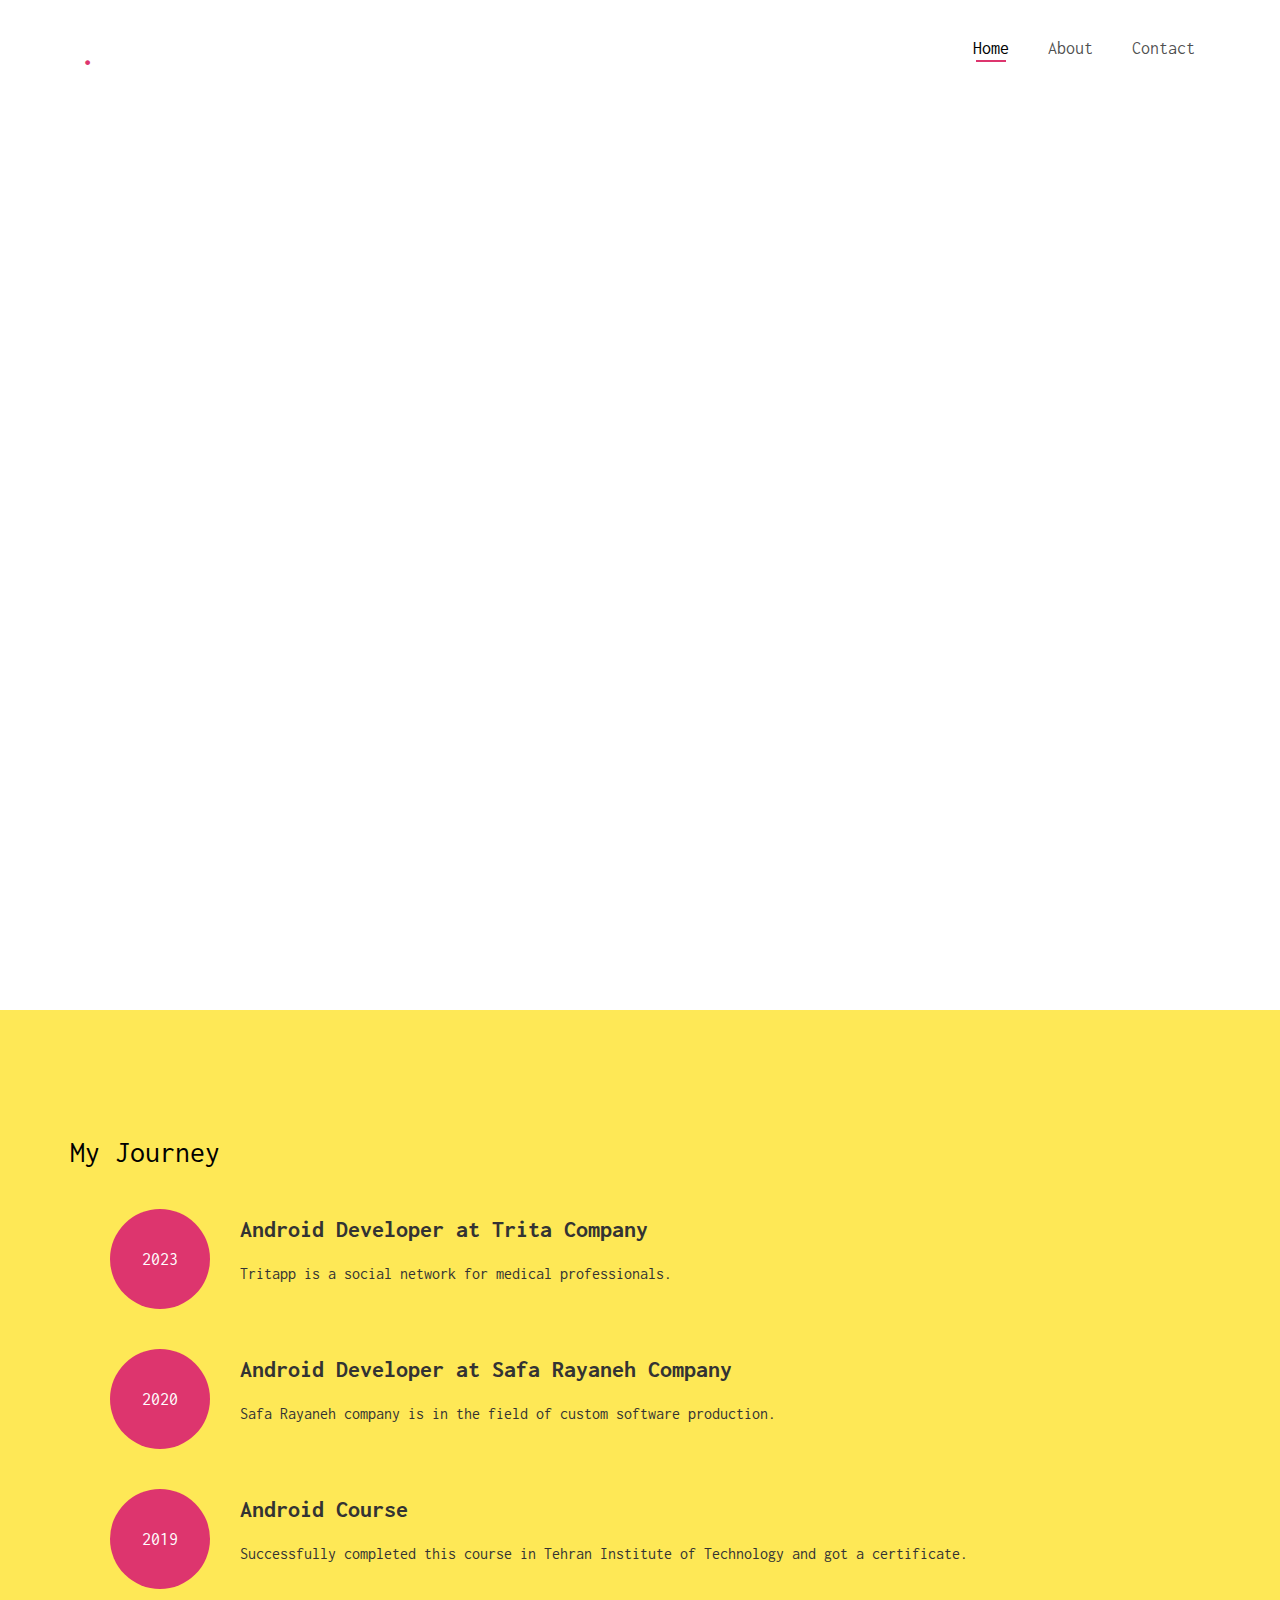
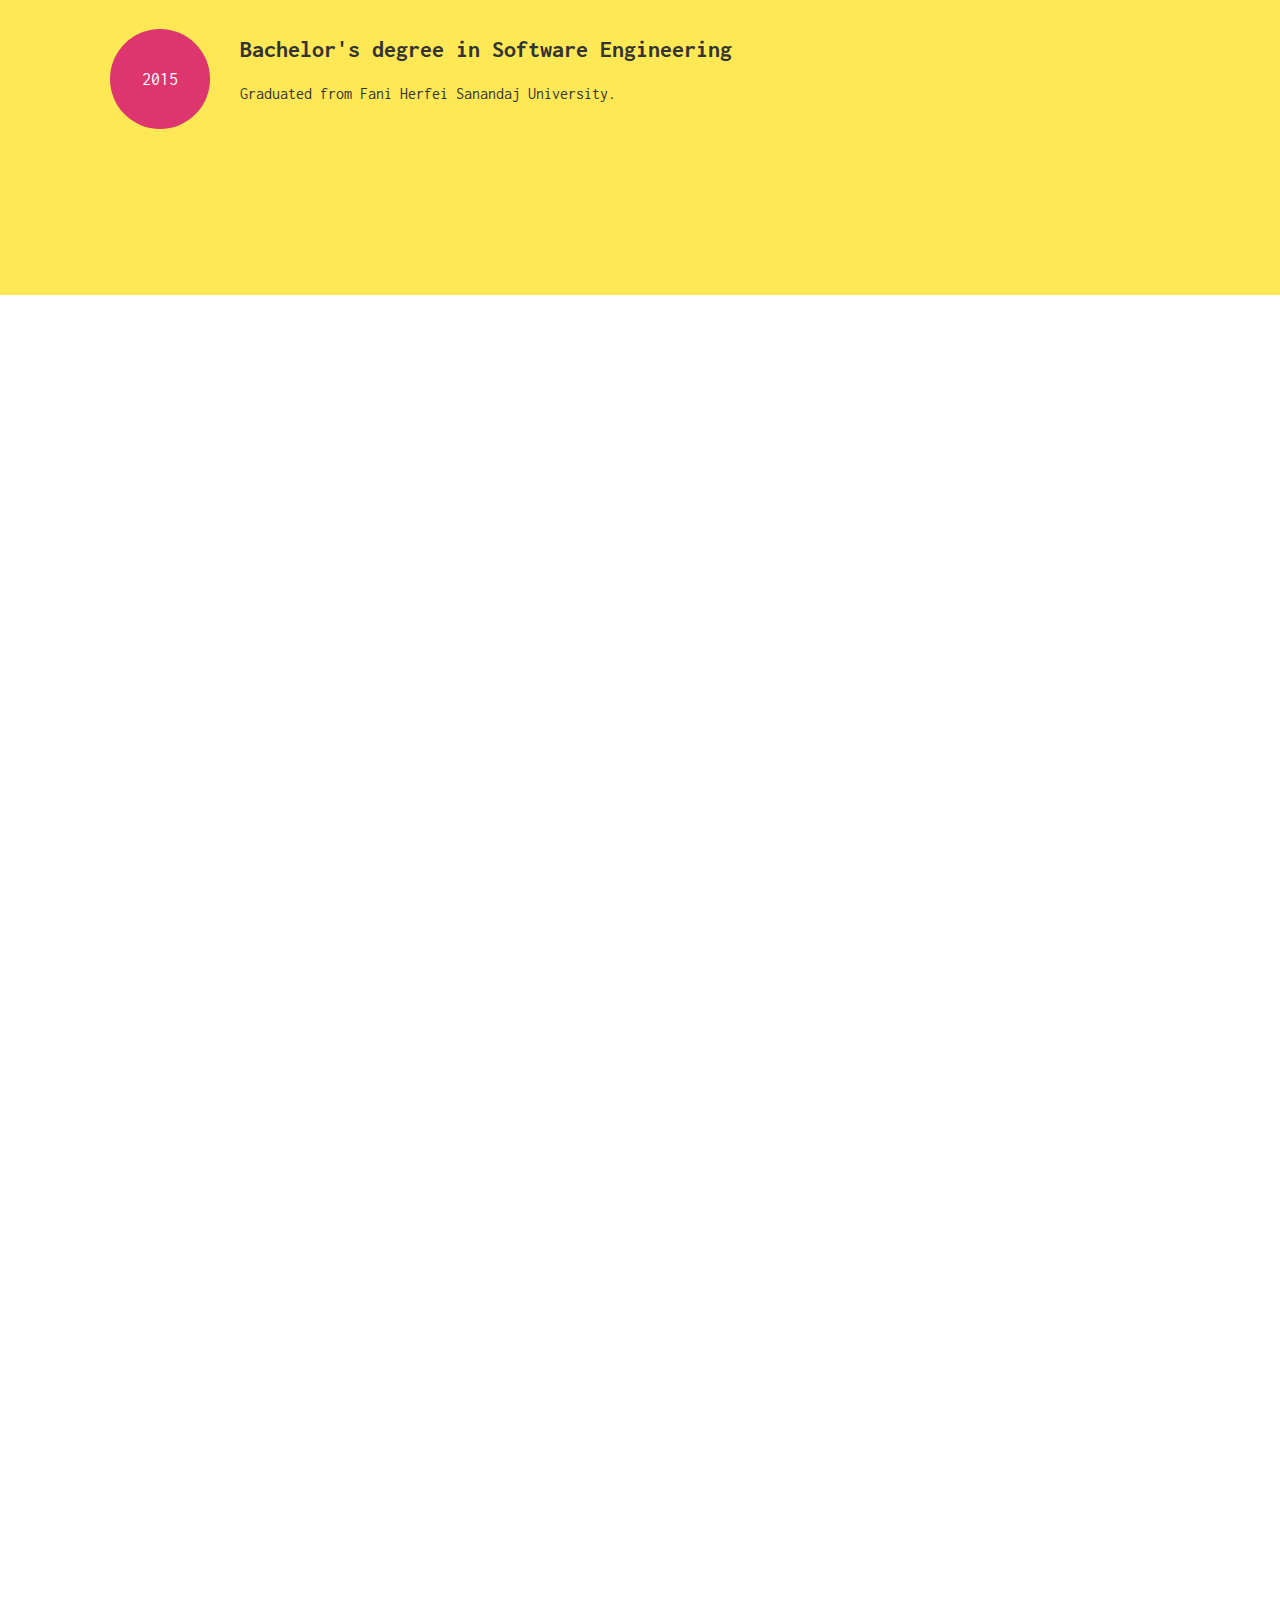
==== commit af9dd806: "add Quote Of Day to project section" ====
--- a/index.html
+++ b/index.html
@@ -9,7 +9,7 @@
 	<meta name="description" content="Fatemeh Amani Portfolio, Android Engineer" />
 	<meta property="og:url" content="https://ftm-amani.github.io/">
 	<meta property="og:title" content="Fatemeh Amani"/>
-	<meta property="og:image" content="/images/link_prev"/>
+	<meta property="og:image" content="/images/link_prev.jpg"/>
 	<meta property="og:site_name" content="Fatemeh Amani Portfolio"/>
 	<meta property="og:description" content="Fatemeh Amani Portfolio, Android Engineer"/>
 	<meta name="twitter:title" content="" />
@@ -195,11 +195,11 @@
 				</div>
 				<div class="col-md-4">
 					<div class="fh5co-blog animate-box">
-						<a href="#" class="blog-bg" style="background-image: url(images/blog-2.jpg);"></a>
+						<a href="#" class="blog-bg" style="background-image: url(images/quoteOfDaySS.jpg);"></a>
 						<div class="blog-text">
-							<h3><a href="#">Urban information management App</a></h3>
+							<h3><a href="#">Quote Of Day App</a></h3>
 							<ul class="stuff">
-							<p>The app is an urban information management tool for Android that offers real-time user location tracking.</p>
+							<p>The Quote of the Day app is for people who want a daily boost of positivity. It gives you inspiring quotes to brighten your day. You can also customize and share your own motivational quotes.</p>
 						</div> 
 					</div>
 				</div>
@@ -207,7 +207,7 @@
 					<div class="fh5co-blog animate-box">
 						<a href="#" class="blog-bg" style="background-image: url(images/ss3.jpg);"></a>
 						<div class="blog-text">
-							<h3><a href="#">To DO List</a></h3>
+							<h3><a href="#">To DO List App</a></h3>
 							<p>Useful To Do List app, Daily management of tasks, goals and projects.</p>
 						</div> 
 					</div>
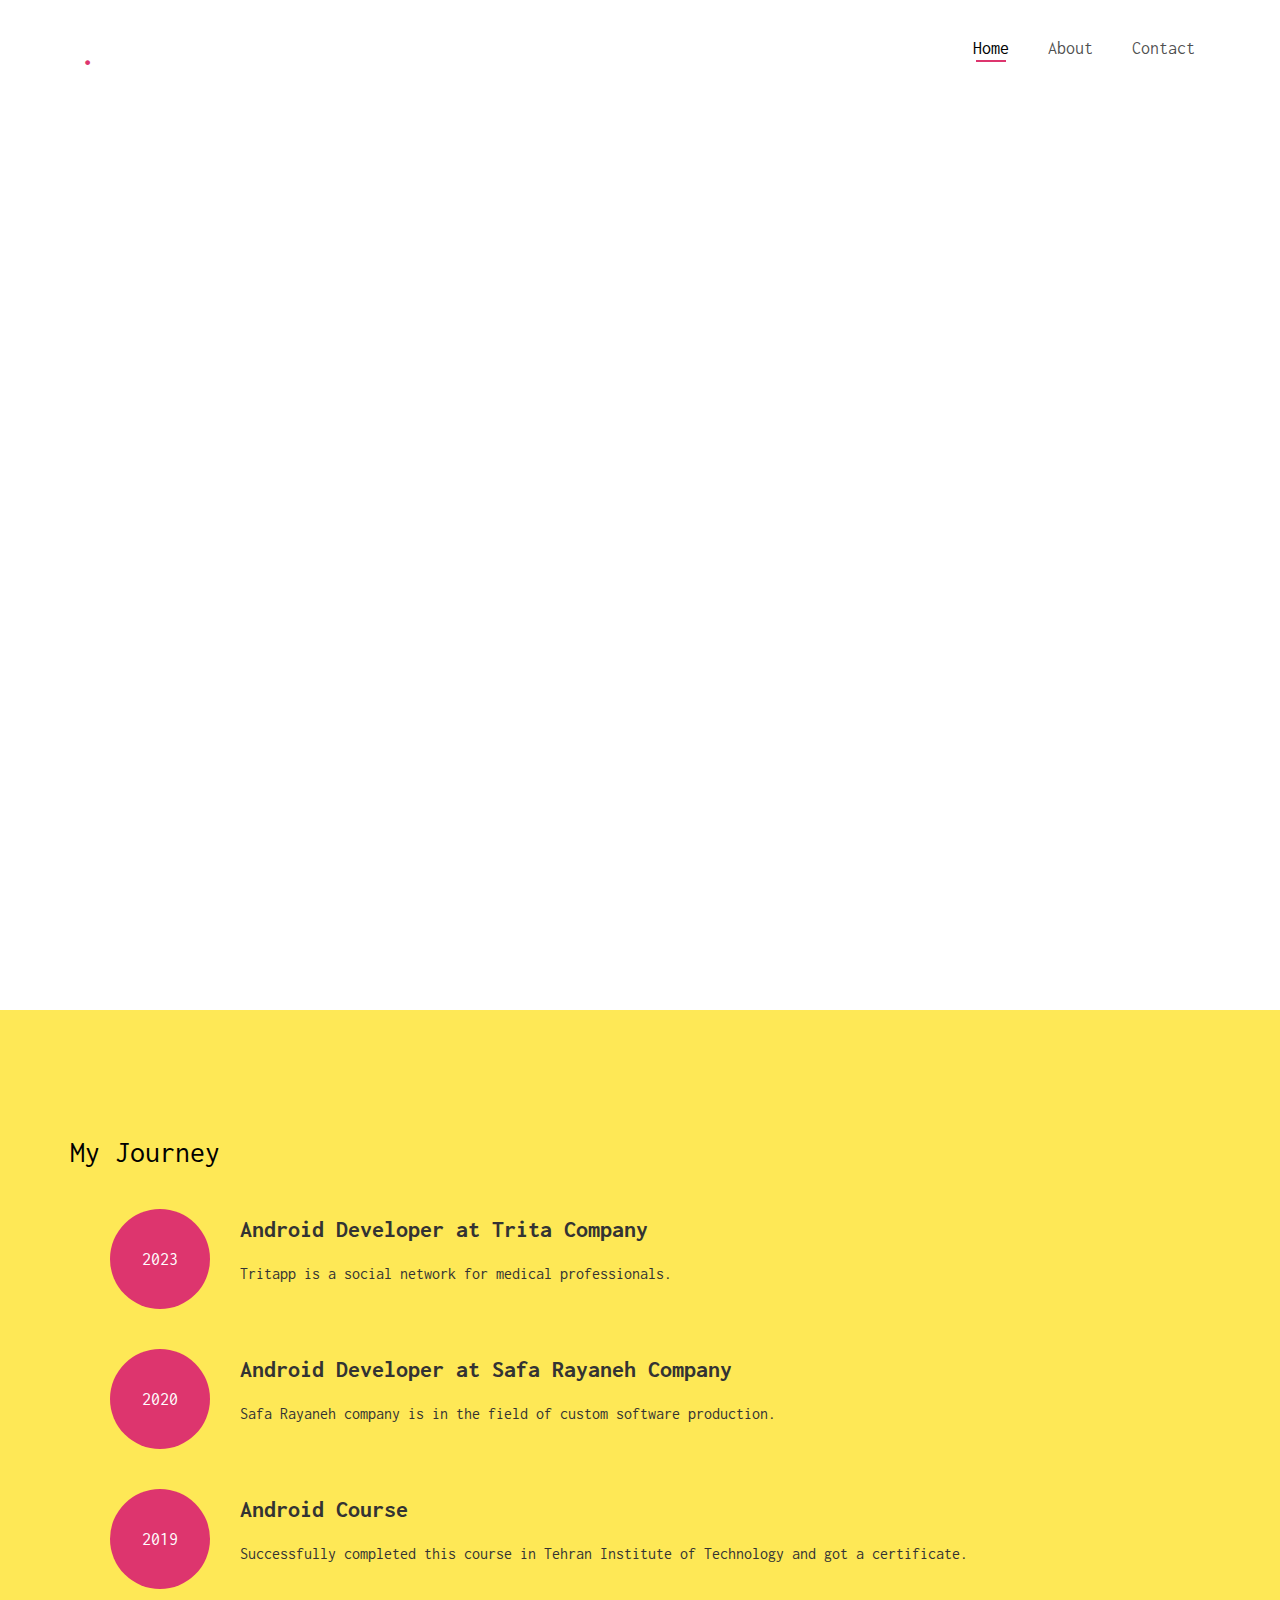
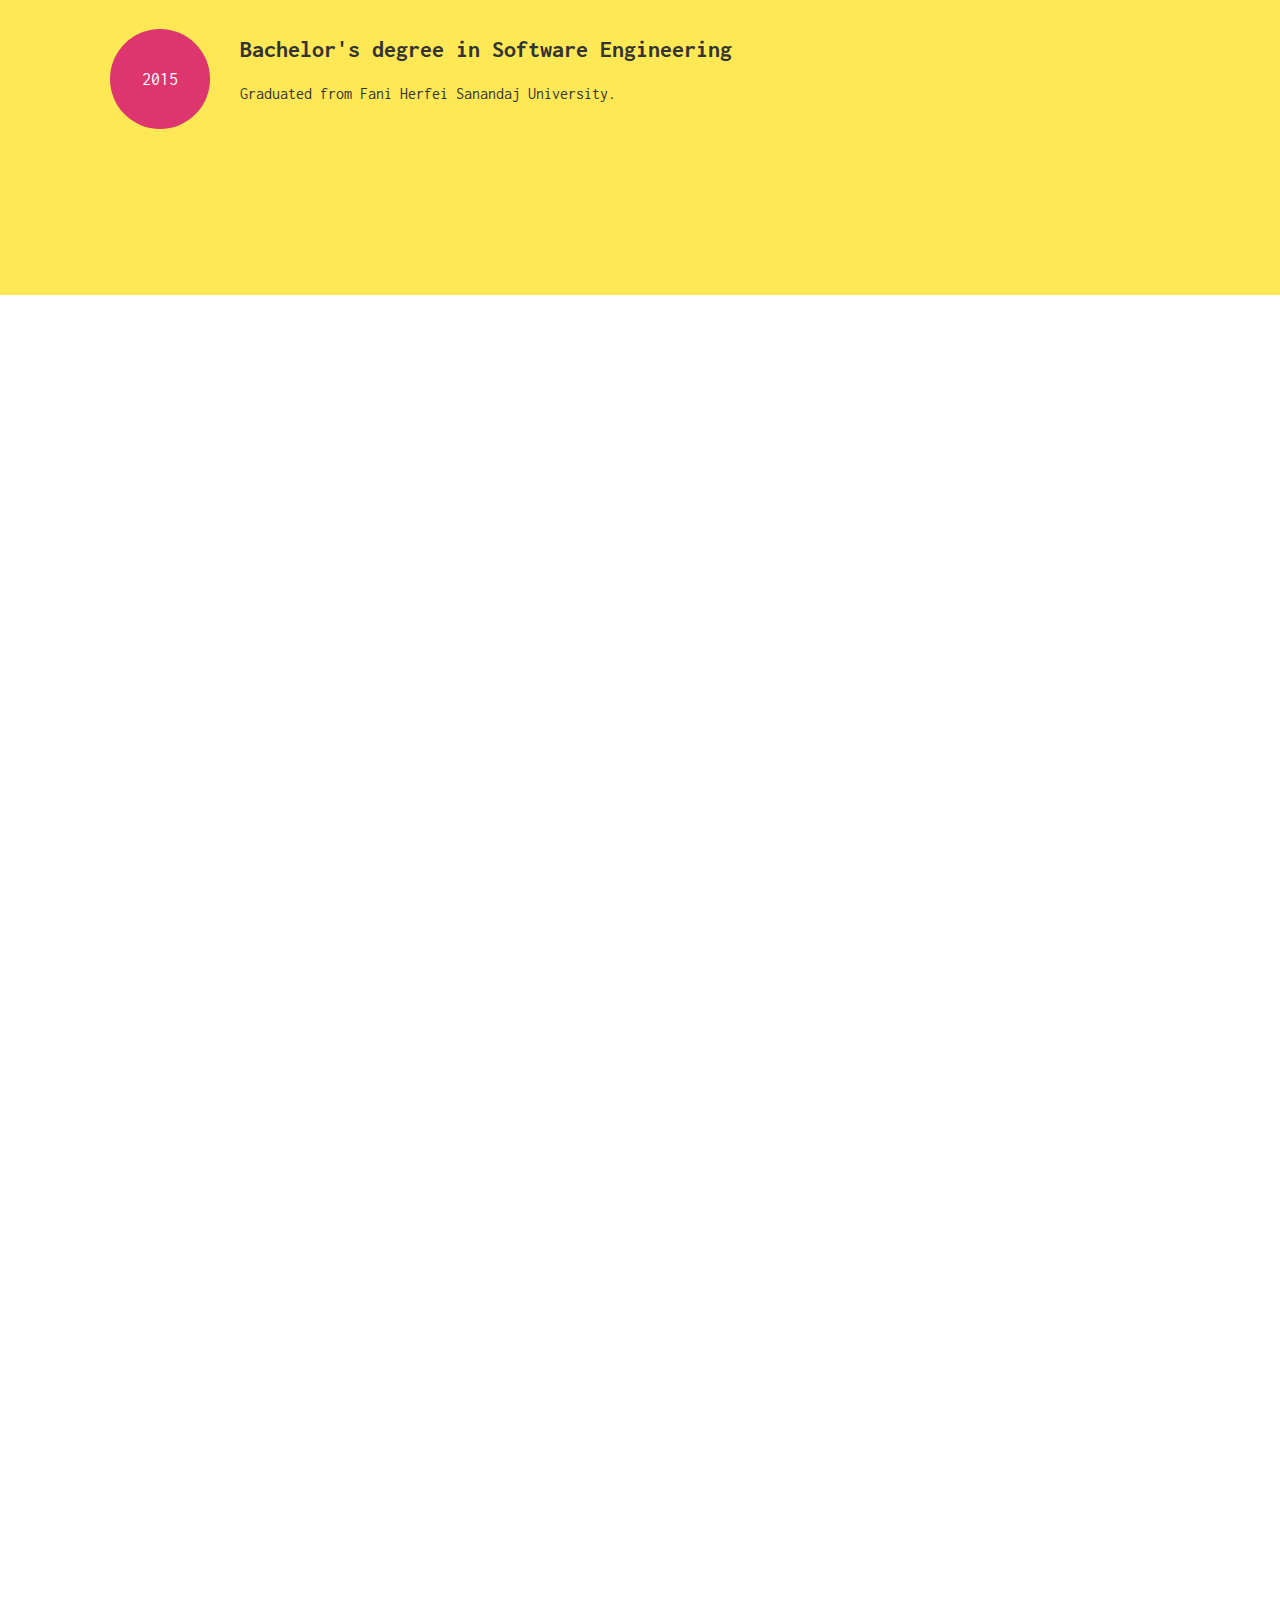
==== commit 67464c08: "add Telegram UI to project section" ====
--- a/index.html
+++ b/index.html
@@ -205,6 +205,16 @@
 				</div>
 				<div class="col-md-4">
 					<div class="fh5co-blog animate-box">
+						<a href="#" class="blog-bg" style="background-image: url(images/TelegramUiSS.jpg);"></a>
+						<div class="blog-text">
+							<h3><a href="#">Teelegram Ui</a></h3>
+							<ul class="stuff">
+							<p>This project is a learning exercise to recreate the Telegram main screen UI using Jetpack Compose, with a focus on animations for an engaging user experience.</p>
+						</div> 
+					</div>
+				</div>
+				<div class="col-md-4">
+					<div class="fh5co-blog animate-box">
 						<a href="#" class="blog-bg" style="background-image: url(images/ss3.jpg);"></a>
 						<div class="blog-text">
 							<h3><a href="#">To DO List App</a></h3>
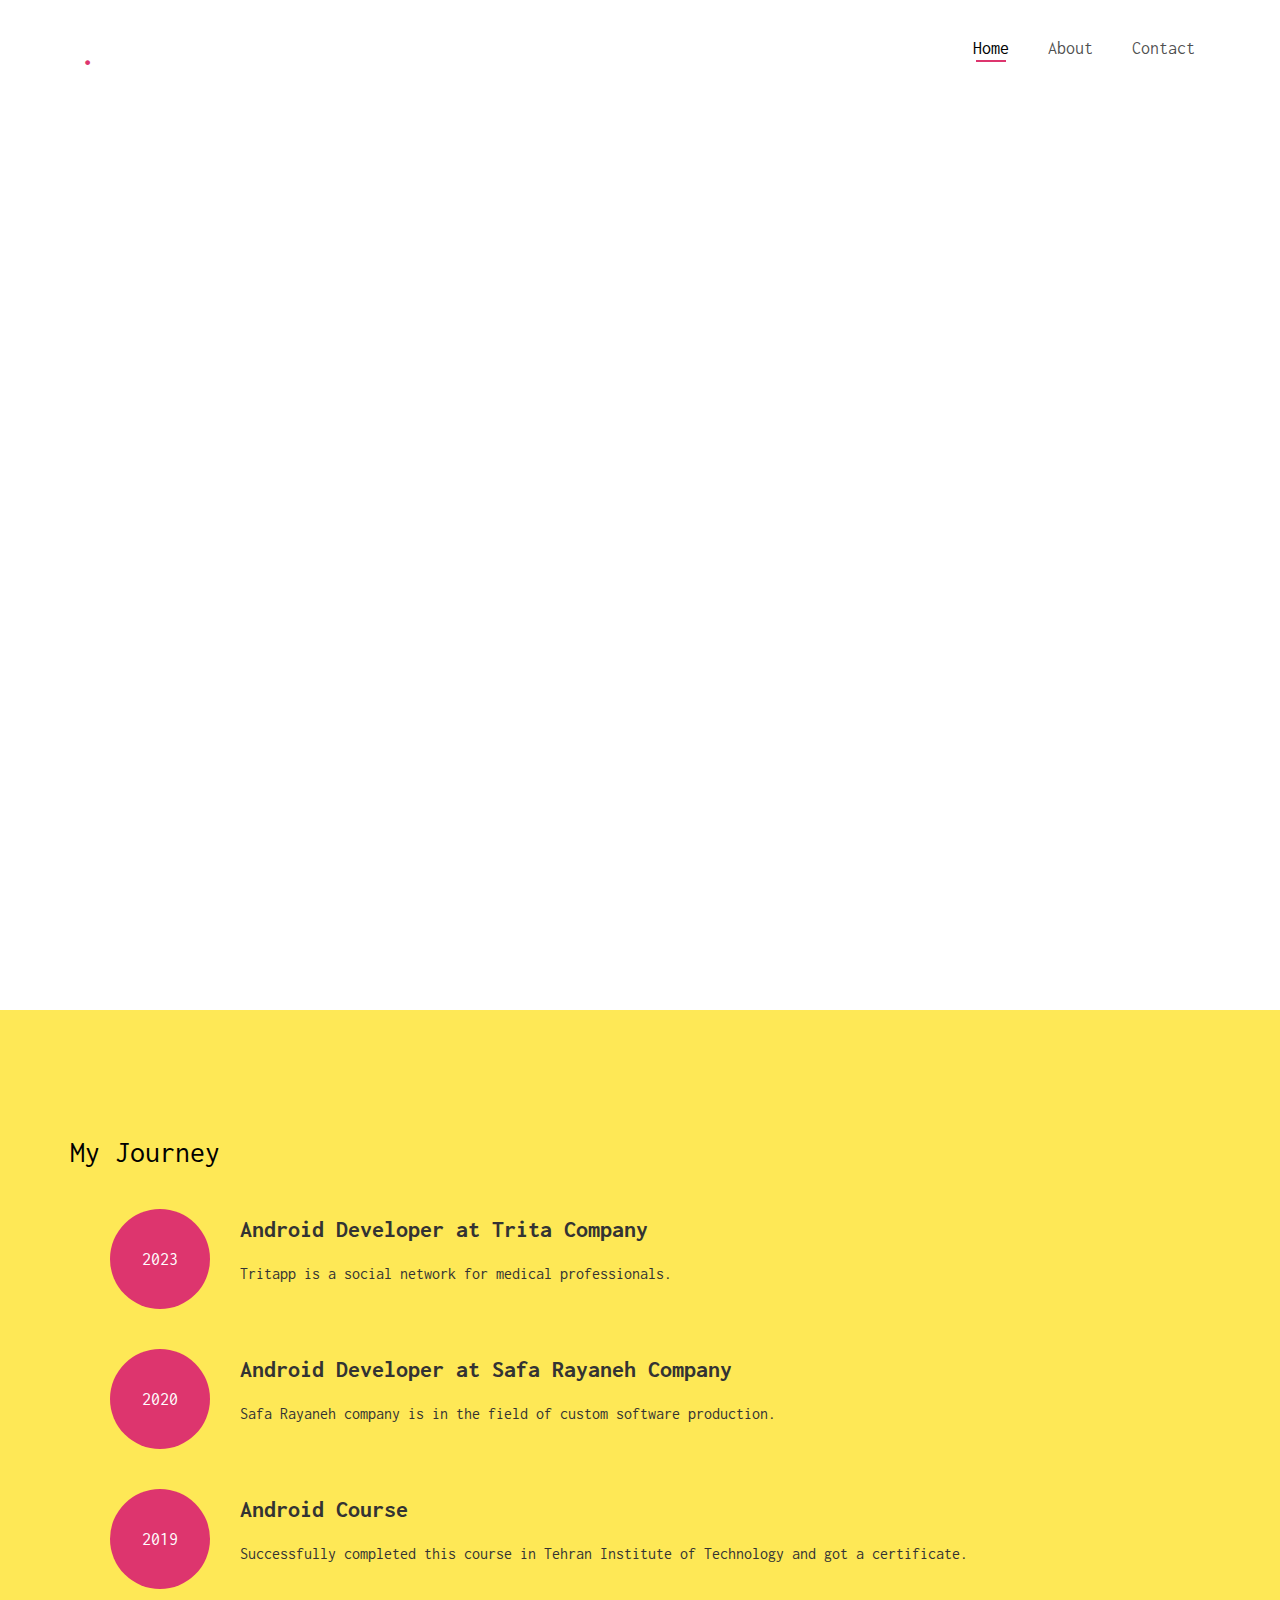
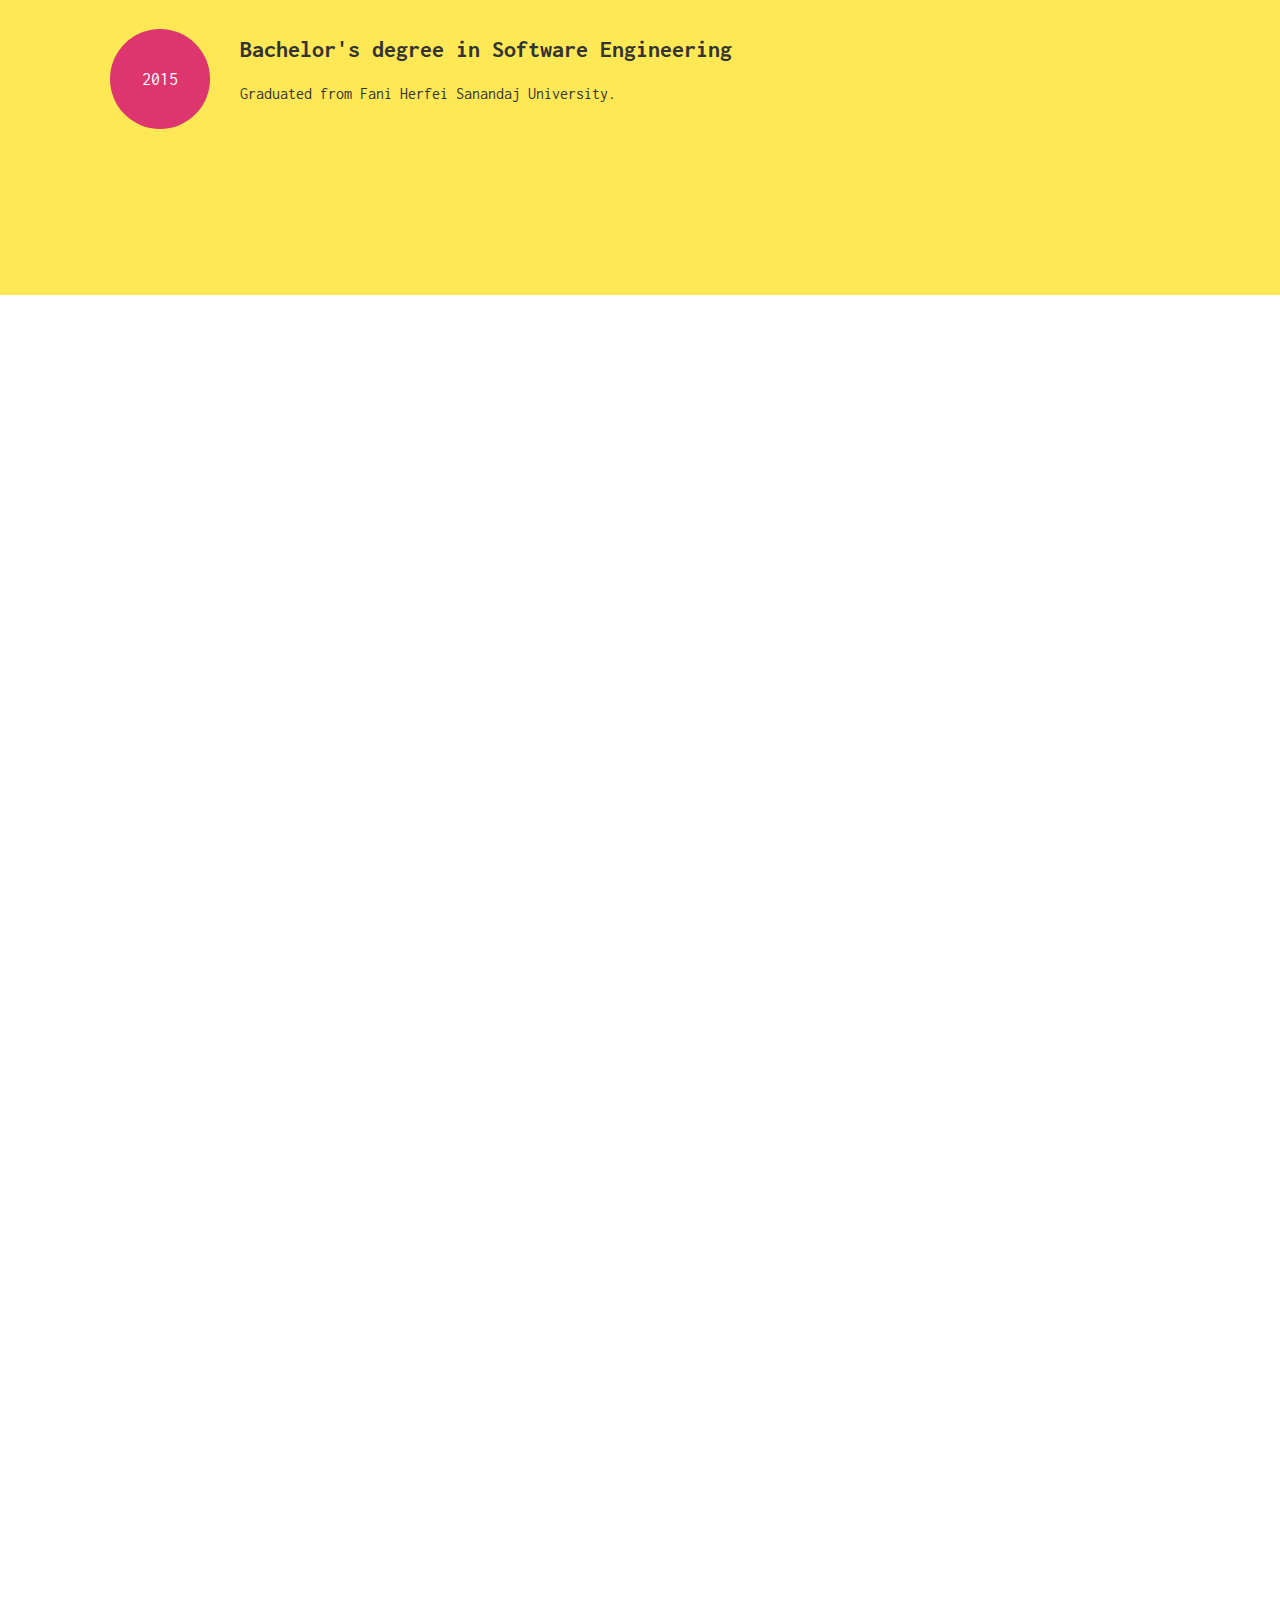
==== commit d8cd16df: "project style bug fixed" ====
--- a/index.html
+++ b/index.html
@@ -1,6 +1,7 @@
 <!DOCTYPE HTML>
 <html>
-	<head>
+
+<head>
 	<meta charset="utf-8">
 	<meta http-equiv="X-UA-Compatible" content="IE=edge">
 	<title>Fatemeh Amani</title>
@@ -8,10 +9,10 @@
 	<meta name="viewport" content="width=device-width, initial-scale=1">
 	<meta name="description" content="Fatemeh Amani Portfolio, Android Engineer" />
 	<meta property="og:url" content="https://ftm-amani.github.io/">
-	<meta property="og:title" content="Fatemeh Amani"/>
-	<meta property="og:image" content="/images/link_prev.jpg"/>
-	<meta property="og:site_name" content="Fatemeh Amani Portfolio"/>
-	<meta property="og:description" content="Fatemeh Amani Portfolio, Android Engineer"/>
+	<meta property="og:title" content="Fatemeh Amani" />
+	<meta property="og:image" content="/images/link_prev.jpg" />
+	<meta property="og:site_name" content="Fatemeh Amani Portfolio" />
+	<meta property="og:description" content="Fatemeh Amani Portfolio, Android Engineer" />
 	<meta name="twitter:title" content="" />
 	<meta name="twitter:image" content="" />
 	<meta name="twitter:url" content="" />
@@ -19,7 +20,7 @@
 
 	<!-- <link href="https://fonts.googleapis.com/css?family=Work+Sans:300,400,500,700,800" rel="stylesheet">	 -->
 	<link href="https://fonts.googleapis.com/css?family=Inconsolata:400,700" rel="stylesheet">
-	
+
 	<!-- Animate.css -->
 	<link rel="stylesheet" href="css/animate.css">
 	<!-- Icomoon Icon Fonts-->
@@ -39,49 +40,53 @@
 	<script src="js/respond.min.js"></script>
 	<![endif]-->
 
-	</head>
-	<body>
-		
+</head>
+
+<body>
+
 	<div class="fh5co-loader"></div>
-	
+
 	<div id="page">
-	<nav class="fh5co-nav" role="navigation">
-		<div class="top-menu">
+		<nav class="fh5co-nav" role="navigation">
+			<div class="top-menu">
+				<div class="container">
+					<div class="row">
+						<div class="col-xs-2">
+							<div id="fh5co-logo"><a href="index.html"> <span>.</span></a></div>
+						</div>
+						<div class="col-xs-10 text-right menu-1">
+							<ul>
+								<li class="active"><a href="index.html">Home</a></li>
+								<li><a href="about.html">About</a></li>
+								<li><a href="contact.html">Contact</a></li>
+							</ul>
+						</div>
+					</div>
+
+				</div>
+			</div>
+		</nav>
+
+		<header id="fh5co-header" class="fh5co-cover js-fullheight" role="banner">
+			<div class="overlay"></div>
 			<div class="container">
 				<div class="row">
-					<div class="col-xs-2">
-						<div id="fh5co-logo"><a href="index.html"> <span>.</span></a></div>
-					</div>
-					<div class="col-xs-10 text-right menu-1">
-						<ul>
-							<li class="active"><a href="index.html">Home</a></li>
-							<li><a href="about.html">About</a></li>
-							<li><a href="contact.html">Contact</a></li>
-						</ul>
-					</div>
-				</div>
-				
-			</div>
-		</div>
-	</nav>
-
-	<header id="fh5co-header" class="fh5co-cover js-fullheight" role="banner">
-		<div class="overlay"></div>
-		<div class="container">
-			<div class="row">
-				<div class="col-md-8 col-md-offset-2 text-center">
-					<div class="display-t js-fullheight">
-						<div class="display-tc js-fullheight animate-box" data-animate-effect="fadeIn">
-							<h1>Hi I'm Fatemeh! An Android Engineer</h1>
-							<h3>Welcome to my portfolio website!</h3>
-							<h2>Software engineer with 3+ years of experience <br/>and a degree in Software Engineering. </h2>
-							<p><a class="btn btn-primary btn-lg btn-demo" href="https://drive.google.com/file/d/1aONj9bUnPVr3xVka4IrszeZmKQ7oO79U/view?usp=sharing" download="your-resume.pdf" target="_blank">Download Resume</a></p>
-						</div>
-					</div>
-				</div>
-			</div>
-		</div>
-	</header>
+					<div class="col-md-8 col-md-offset-2 text-center">
+						<div class="display-t js-fullheight">
+							<div class="display-tc js-fullheight animate-box" data-animate-effect="fadeIn">
+								<h1>Hi I'm Fatemeh! An Android Engineer</h1>
+								<h3>Welcome to my portfolio website!</h3>
+								<h2>Software engineer with 4+ years of experience <br />and a degree in Software
+									Engineering. </h2>
+								<p><a class="btn btn-primary btn-lg btn-demo"
+										href="https://drive.google.com/file/d/1aONj9bUnPVr3xVka4IrszeZmKQ7oO79U/view?usp=sharing"
+										download="your-resume.pdf" target="_blank">Download Resume</a></p>
+							</div>
+						</div>
+					</div>
+				</div>
+			</div>
+		</header>
 
 		<div id="fh5co-features">
 			<div class="container">
@@ -175,76 +180,86 @@
 			</div>
 		</div>
 
-	<div id="fh5co-blog">
-		<div class="container">
-			<div class="row animate-box">
-				<div class="col-md-8 col-md-offset-2 text-center fh5co-heading">
-					<h2>Recent Things I have developed throughout recent years</h2>
-					<p>In this section, you'll find a selection of projects I've developed over the past few years. Each project represents a unique challenge and an opportunity for growth. Feel free to explore my work and get a glimpse of my skills and expertise.</p>
-				</div>
-			</div>
-			<div class="row">
-				<div class="col-md-4">
-					<div class="fh5co-blog animate-box">
-						<a href="#" class="blog-bg" style="background-image: url(images/ss2.jpg);"></a>
-						<div class="blog-text">
-							<h3><a href="#">Trit App</a></h3>
-							<p>Tritapp connects medical professionals and plans to expand to include professionals from other fields for specialized support.</p>
-						</div> 
-					</div>
-				</div>
-				<div class="col-md-4">
-					<div class="fh5co-blog animate-box">
-						<a href="#" class="blog-bg" style="background-image: url(images/quoteOfDaySS.jpg);"></a>
-						<div class="blog-text">
-							<h3><a href="#">Quote Of Day App</a></h3>
-							<ul class="stuff">
-							<p>The Quote of the Day app is for people who want a daily boost of positivity. It gives you inspiring quotes to brighten your day. You can also customize and share your own motivational quotes.</p>
-						</div> 
-					</div>
-				</div>
-				<div class="col-md-4">
-					<div class="fh5co-blog animate-box">
-						<a href="#" class="blog-bg" style="background-image: url(images/TelegramUiSS.jpg);"></a>
-						<div class="blog-text">
-							<h3><a href="#">Teelegram Ui</a></h3>
-							<ul class="stuff">
-							<p>This project is a learning exercise to recreate the Telegram main screen UI using Jetpack Compose, with a focus on animations for an engaging user experience.</p>
-						</div> 
-					</div>
-				</div>
-				<div class="col-md-4">
-					<div class="fh5co-blog animate-box">
-						<a href="#" class="blog-bg" style="background-image: url(images/ss3.jpg);"></a>
-						<div class="blog-text">
-							<h3><a href="#">To DO List App</a></h3>
-							<p>Useful To Do List app, Daily management of tasks, goals and projects.</p>
-						</div> 
+		<div id="fh5co-blog">
+			<div class="container">
+				<div class="row animate-box">
+					<div class="col-md-8 col-md-offset-2 text-center fh5co-heading">
+						<h2>Recent Things I have developed throughout recent years</h2>
+						<p>In this section, you'll find a selection of projects I've developed over the past few years.
+							Each project represents a unique challenge and an opportunity for growth. Feel free to
+							explore my work and get a glimpse of my skills and expertise.</p>
+					</div>
+				</div>
+				<div class="row">
+					<div class="col-md-4">
+						<div class="fh5co-blog animate-box">
+							<a href="#" class="blog-bg" style="background-image: url(images/ss2.jpg);"></a>
+							<div class="blog-text">
+								<h3><a href="#">Trit App</a></h3>
+								<p>Tritapp connects medical professionals and plans to expand to include professionals
+									from other fields for specialized support.</p>
+							</div>
+						</div>
+					</div>
+					<div class="col-md-4">
+						<div class="fh5co-blog animate-box">
+							<a href="#" class="blog-bg" style="background-image: url(images/quoteOfDaySS.jpg);"></a>
+							<div class="blog-text">
+								<h3><a href="#">Quote Of Day App</a></h3>
+								<ul class="stuff">
+									<p>The Quote of the Day app is for people who want a daily boost of positivity. It
+										gives you inspiring quotes to brighten your day. You can also customize and
+										share your own motivational quotes.</p>
+							</div>
+						</div>
+					</div>
+					<div class="col-md-4">
+						<div class="fh5co-blog animate-box">
+							<a href="#" class="blog-bg" style="background-image: url(images/TelegramUiSS.jpg);"></a>
+							<div class="blog-text">
+								<h3><a href="#">Telegram Ui</a></h3>
+								<ul class="stuff">
+									<p>This project is a learning exercise to recreate the Telegram main screen UI using
+										Jetpack Compose, with a focus on animations for an engaging user experience.</p>
+								</ul>
+							</div>
+						</div>
+					</div>
+
+					<div class="clearfix"></div>
+
+					<div class="col-md-4">
+						<div class="fh5co-blog animate-box">
+							<a href="#" class="blog-bg" style="background-image: url(images/ss3.jpg);"></a>
+							<div class="blog-text">
+								<h3><a href="#">To DO List App</a></h3>
+								<p>Useful To Do List app, Daily management of tasks, goals and projects.</p>
+							</div>
+						</div>
 					</div>
 				</div>
 			</div>
 		</div>
-	</div>
-	
-	<div id="fh5co-started">
-		<div class="overlay"></div>
-		<div class="container">
-			<div class="row animate-box">
-				<div class="col-md-8 col-md-offset-2 text-center fh5co-heading">
-					<h2>Hire ME!</h2>
-					<p>Explore my skills and experience – I'm eager to contribute to your success.</p>
-					<p><a href="contact.html" class="btn btn-default btn-lg">Contact Me</a></p>
+
+		<div id="fh5co-started">
+			<div class="overlay"></div>
+			<div class="container">
+				<div class="row animate-box">
+					<div class="col-md-8 col-md-offset-2 text-center fh5co-heading">
+						<h2>Hire ME!</h2>
+						<p>Explore my skills and experience – I'm eager to contribute to your success.</p>
+						<p><a href="contact.html" class="btn btn-default btn-lg">Contact Me</a></p>
+					</div>
 				</div>
 			</div>
 		</div>
-	</div>
 
 	</div>
 
 	<div class="gototop js-top">
 		<a href="#" class="js-gotop"><i class="icon-arrow-up22"></i></a>
 	</div>
-	
+
 	<!-- jQuery -->
 	<script src="js/jquery.min.js"></script>
 	<!-- jQuery Easing -->
@@ -258,6 +273,6 @@
 	<!-- Main -->
 	<script src="js/main.js"></script>
 
-	</body>
-</html>
-
+</body>
+
+</html>